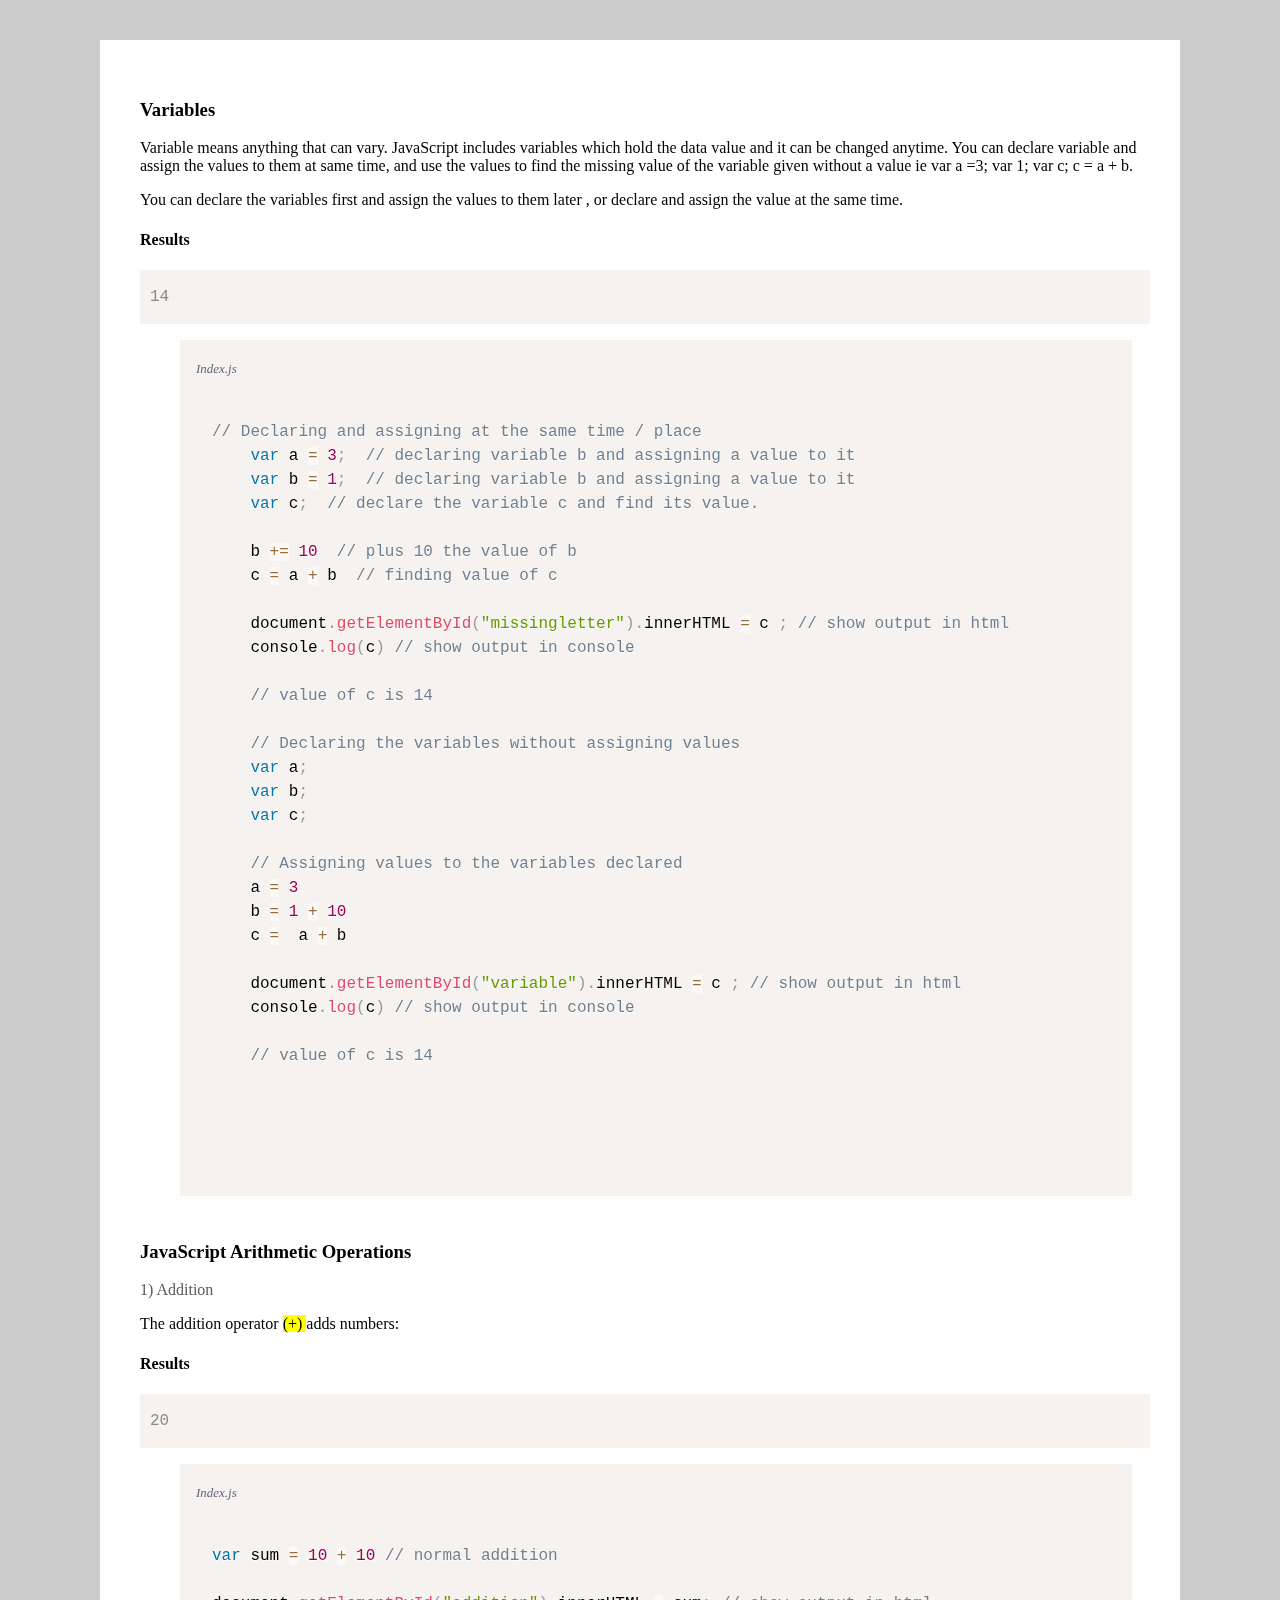
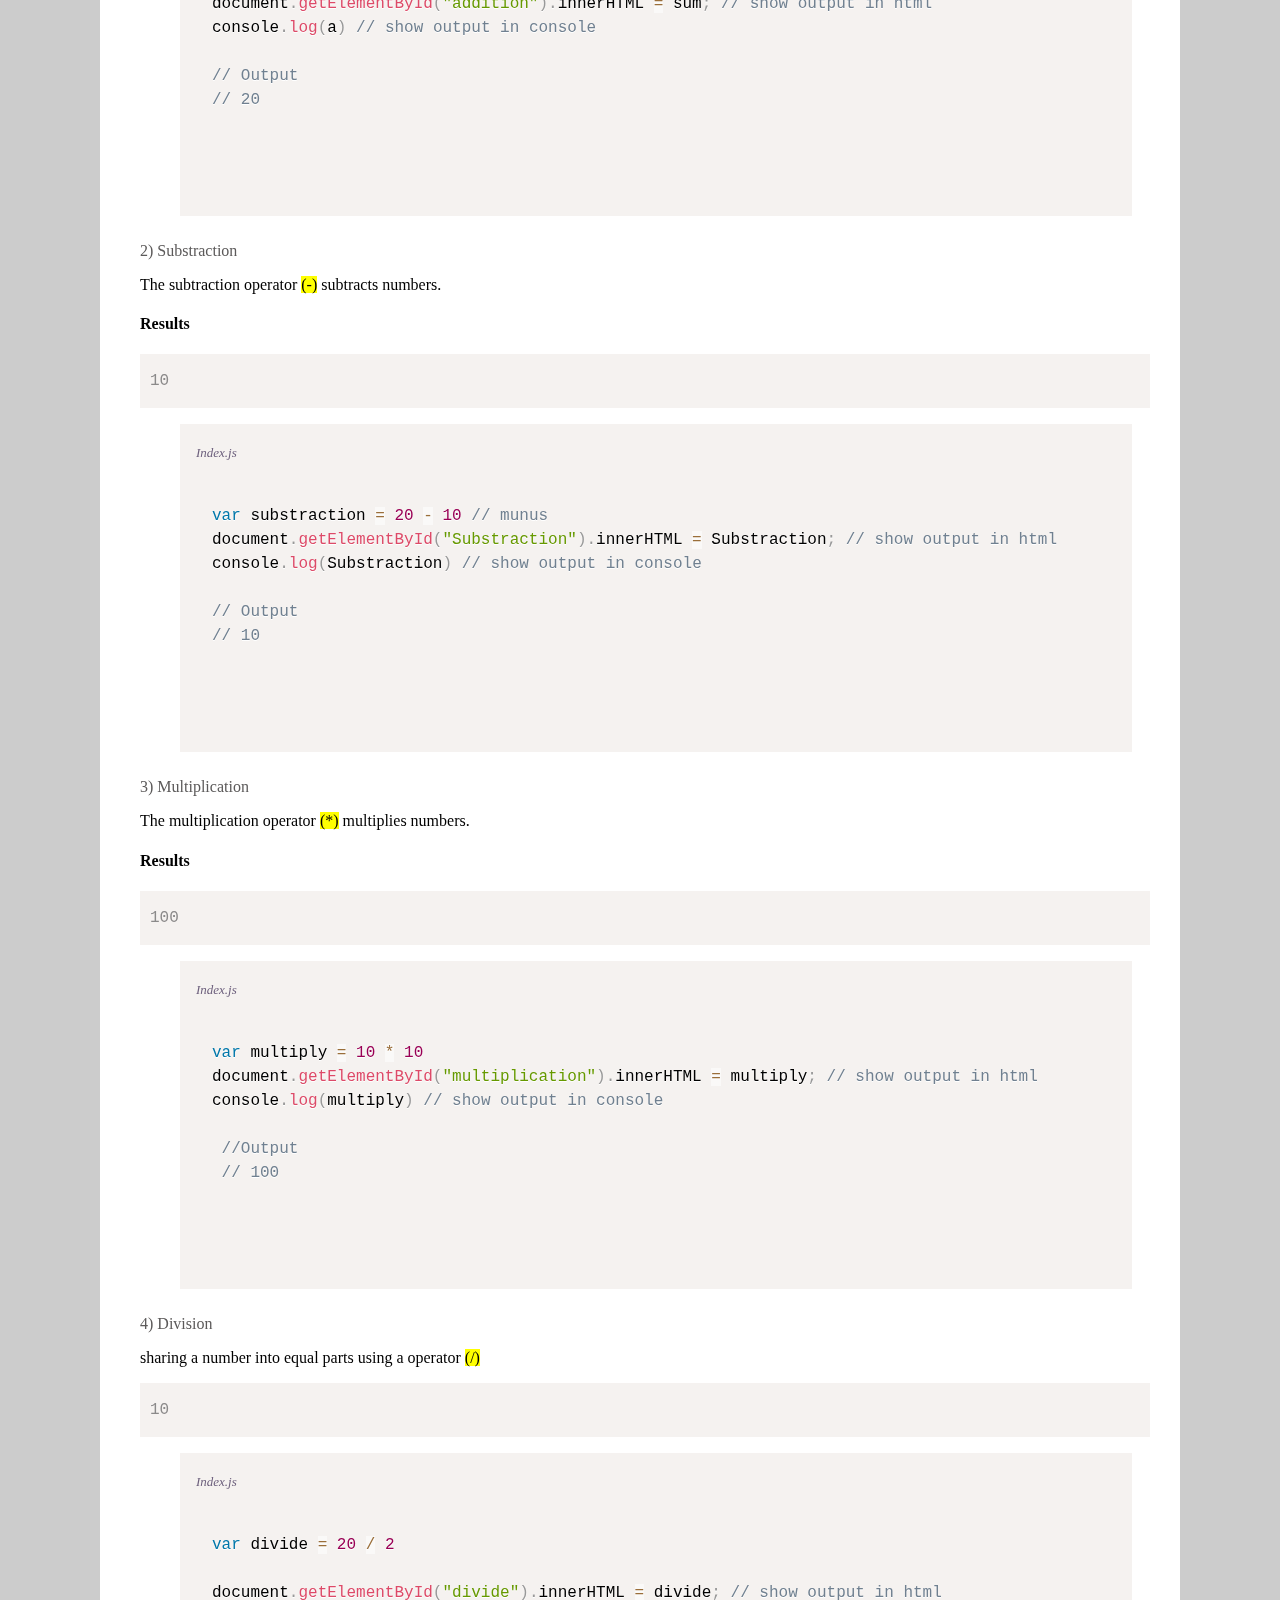
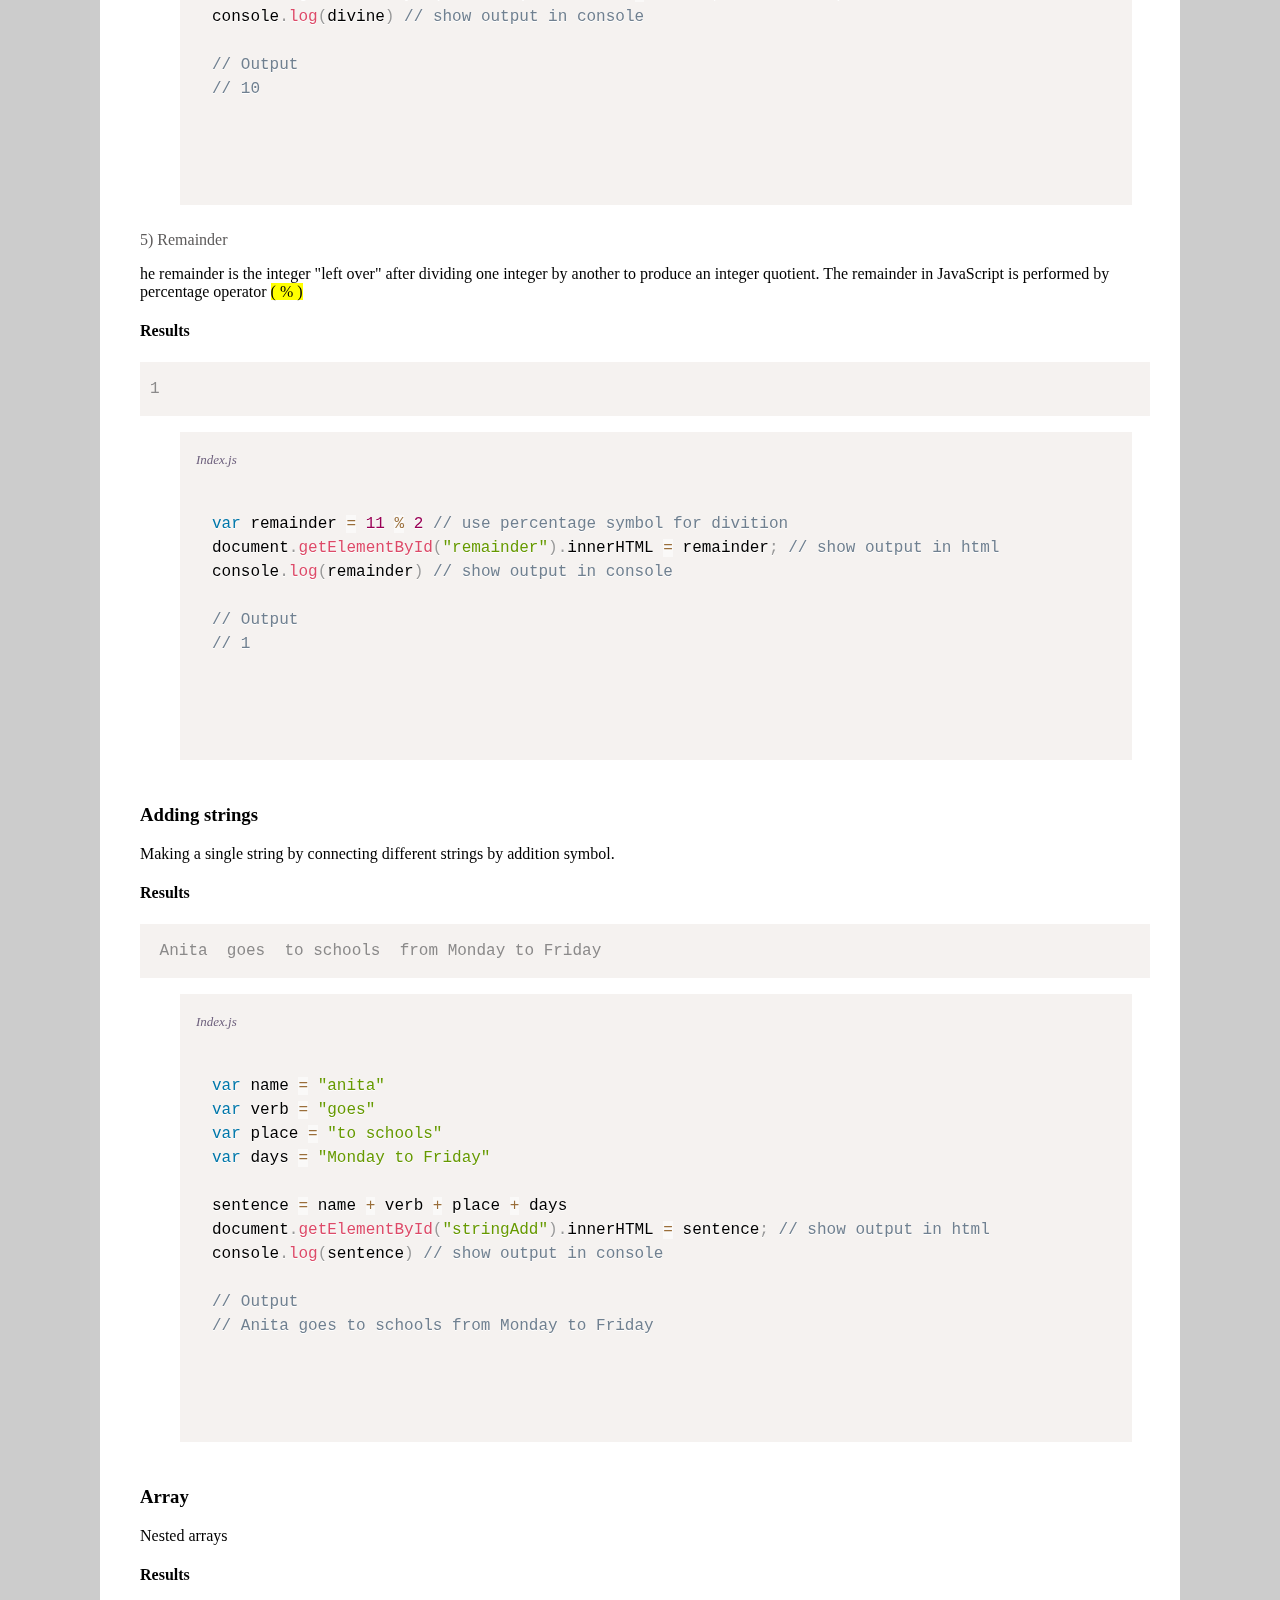
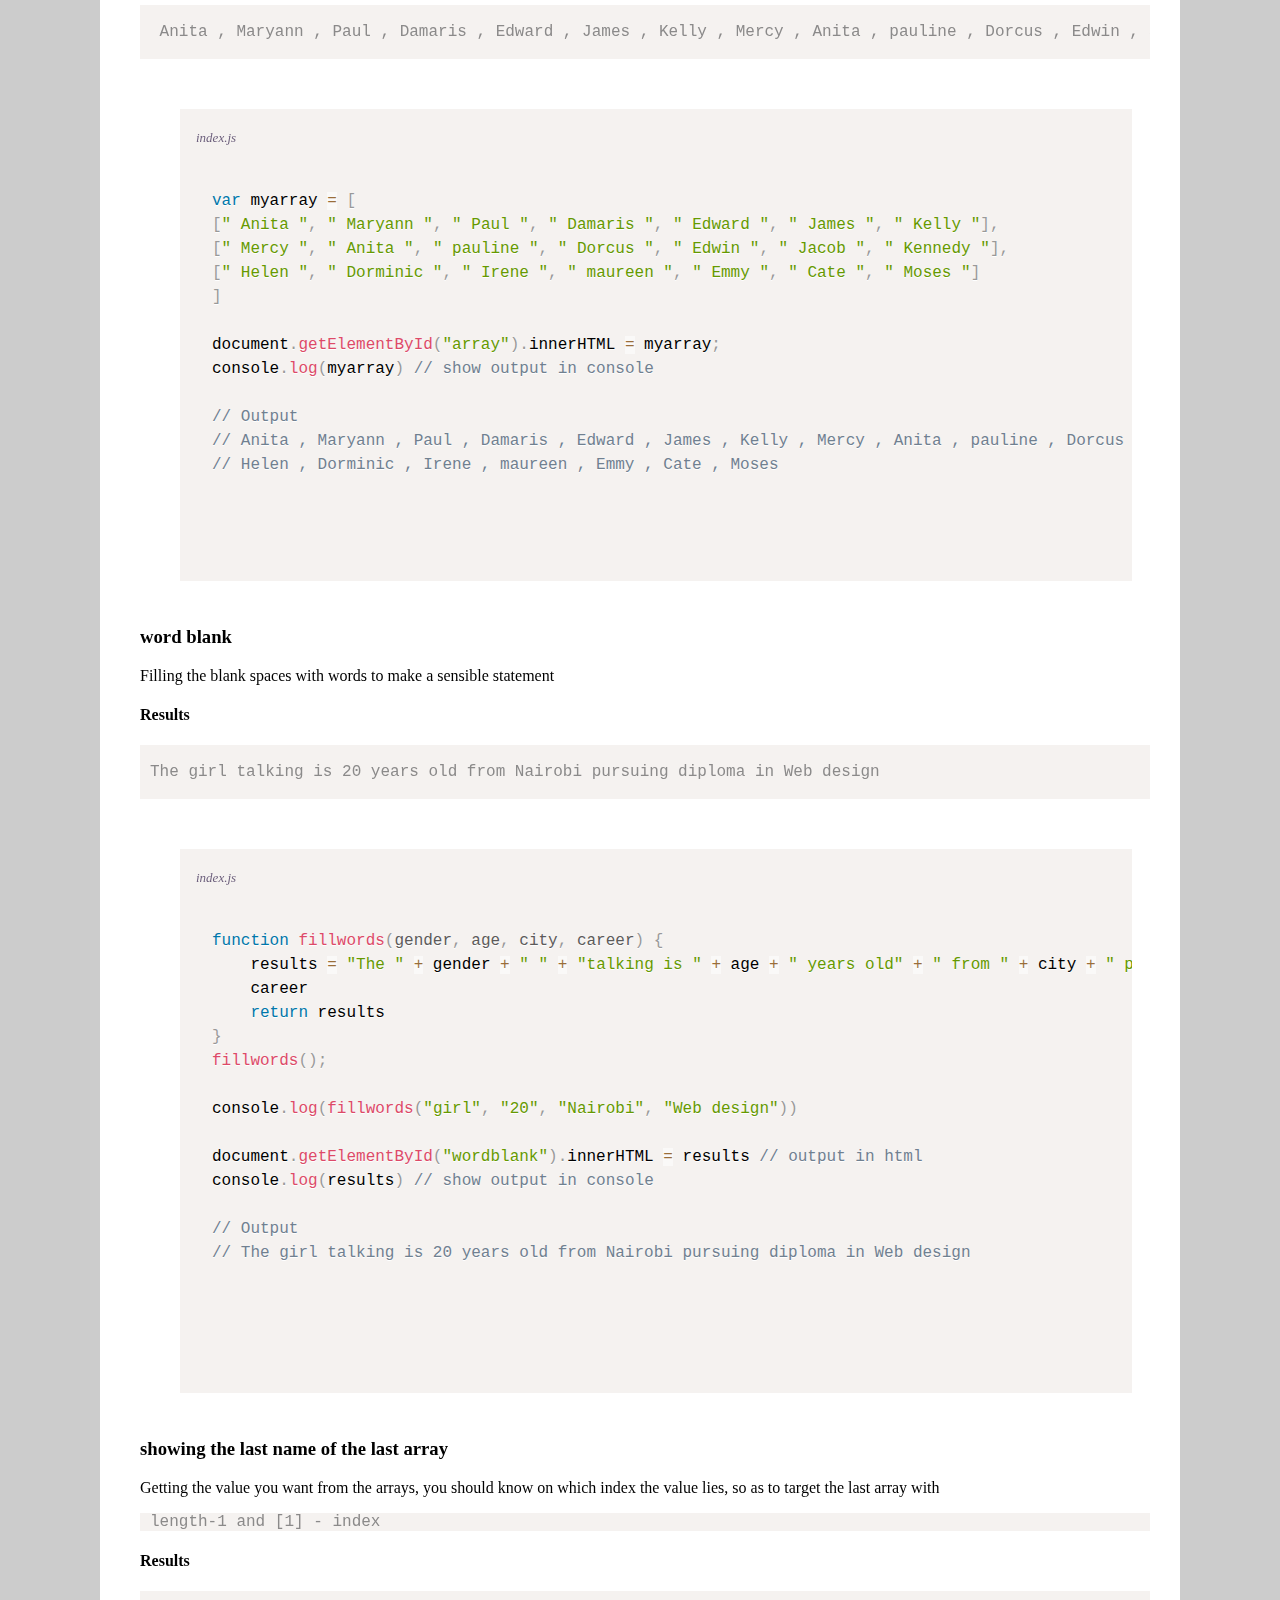
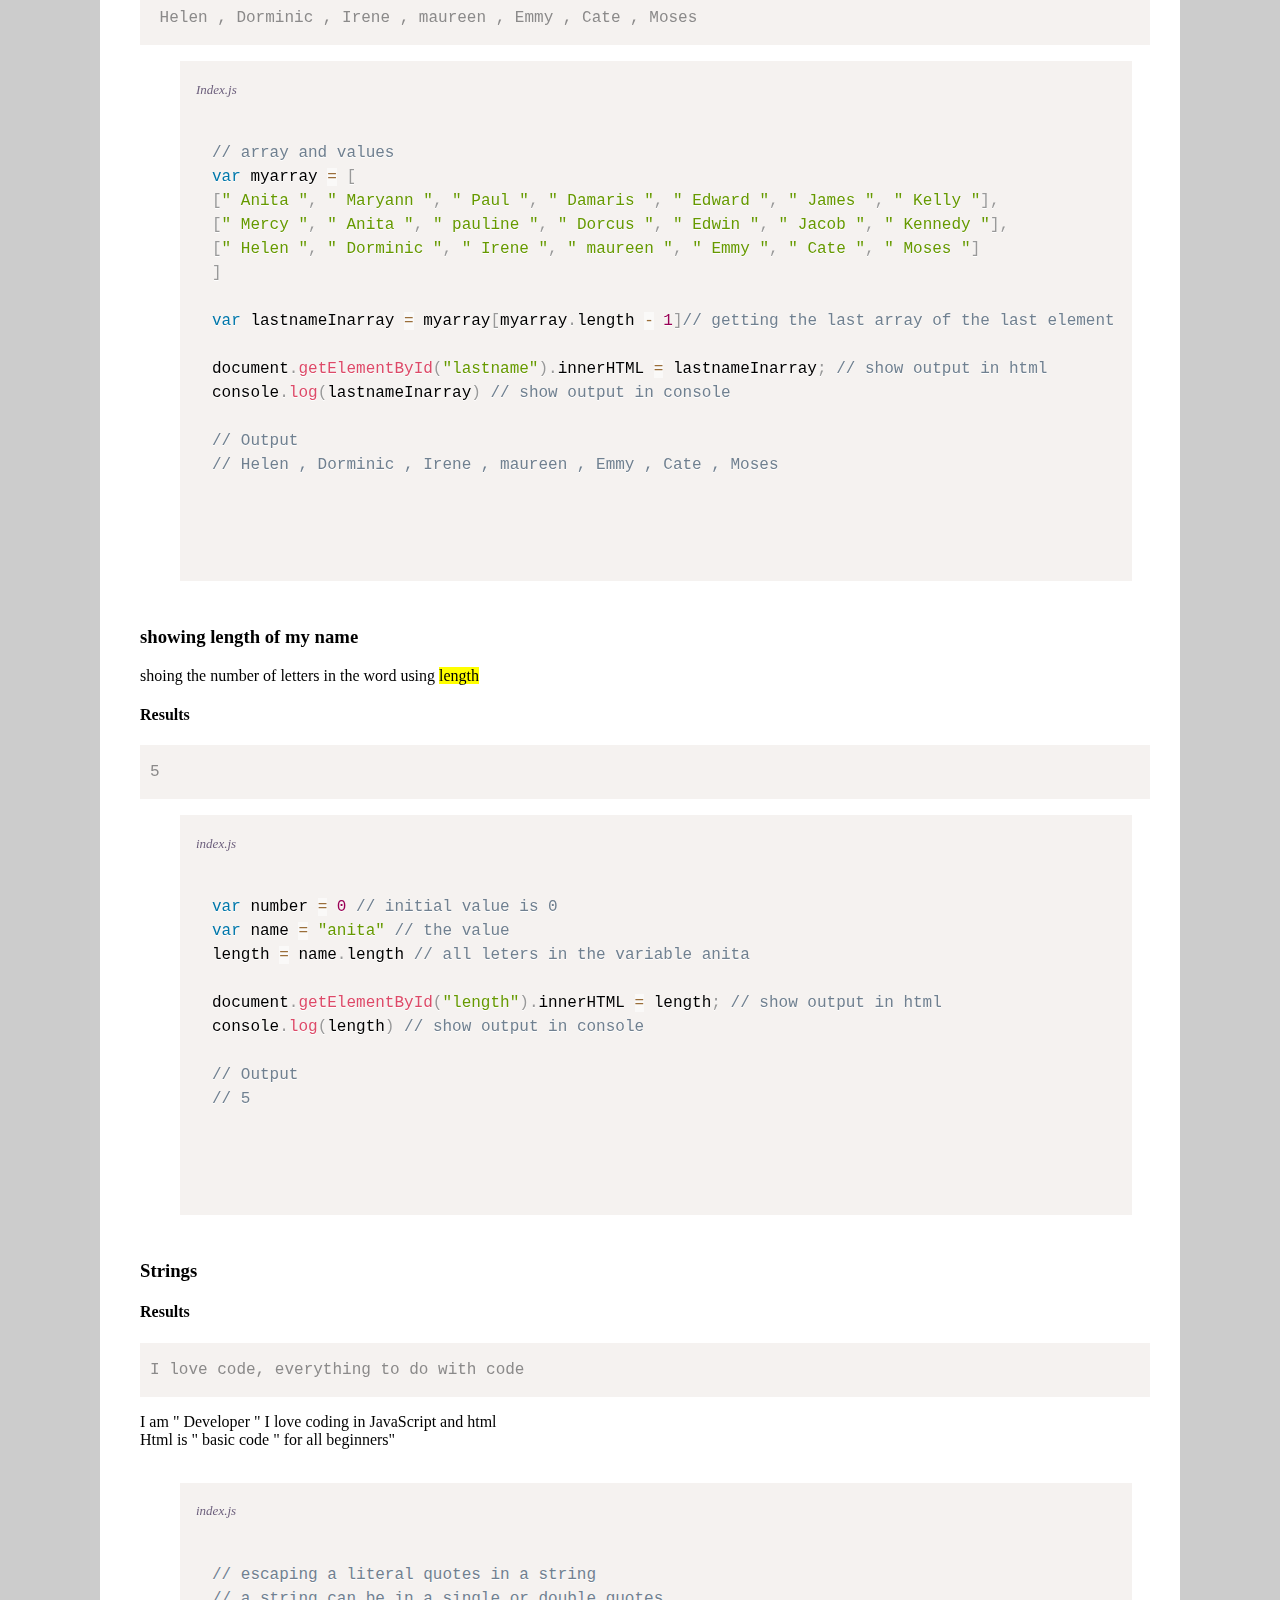
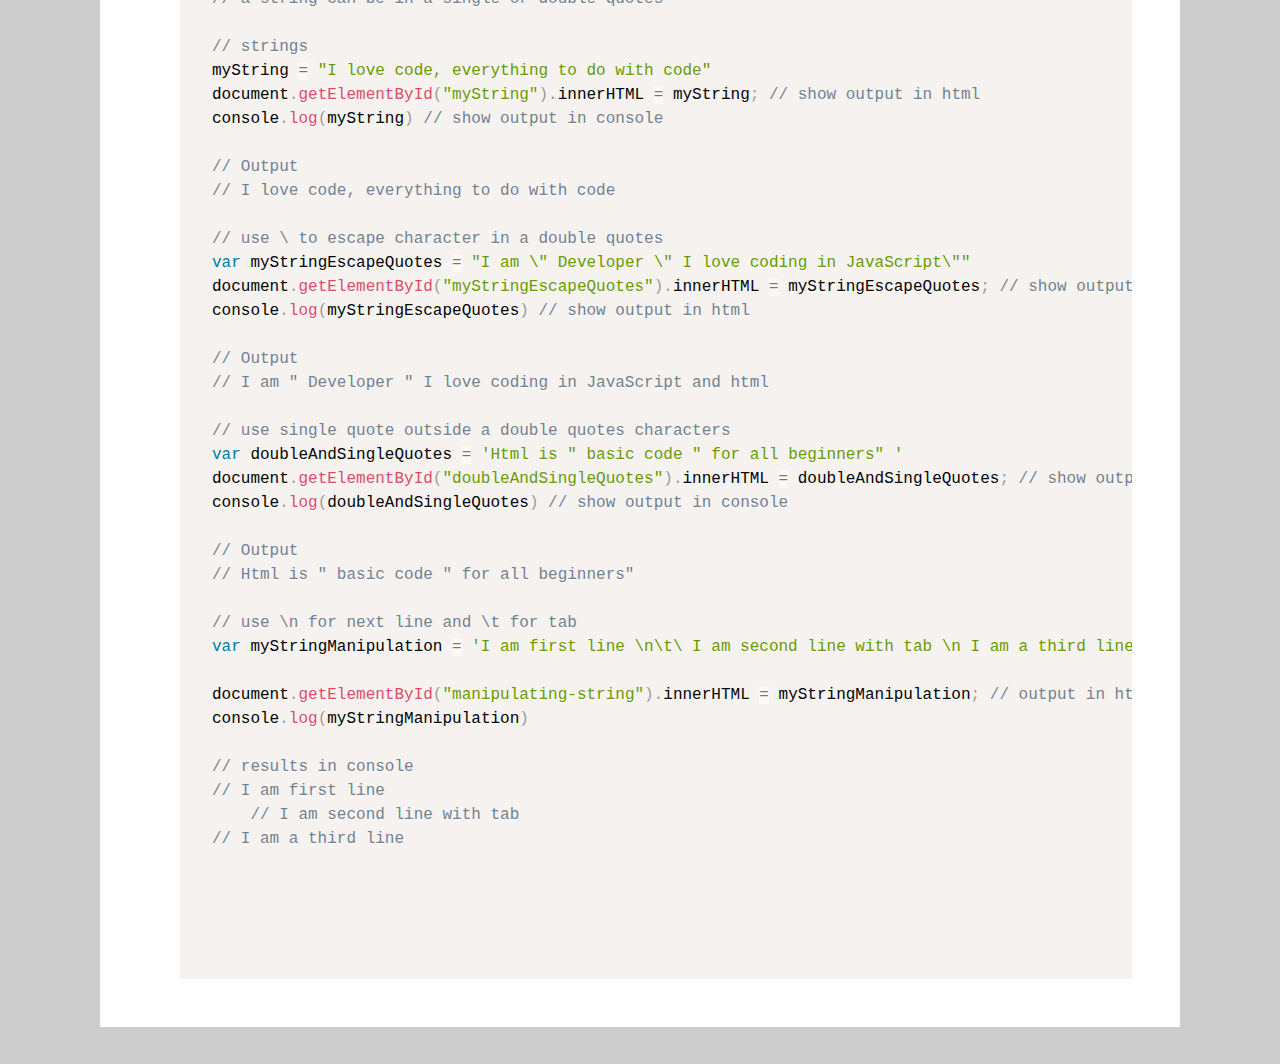
==== index.html @ 5108c428 "js variables, arrays and function" ====
<!DOCTYPE html>
<html>

<head>
    <meta charset="utf-8">
    <meta http-equiv="X-UA-Compatible" content="IE=edge">
    <title>Page Title</title>
    <meta name="viewport" content="width=device-width, initial-scale=1">
    <link rel="stylesheet" type="text/css" media="screen" href="styles.css">
    <link rel="stylesheet" href="prism.css">

</head>

<body>
    <div class="parent">
        <div class="wrapper">
            <div class="variables">
                <div id="variable">
                    <h3>Variables</h3>
                    <p>Variable means anything that can vary. JavaScript includes variables which hold the data value
                        and it can be changed anytime. You can declare variable and assign the values to them at same time, and use the values to find the missing value of the variable given without a value ie var a =3; var 1; var c; c = a + b. </p>
                    <p>You can declare the variables first and assign the values to them later , or declare and assign the value at the same time. </p>
                    <h4>Results</h4>
                      <pre> <div id="missingletter"></div> </pre>
            
                    <figure>
                        <figcaption>Index.js</figcaption>
                        <pre>
                            <code class="language-javascript">
// Declaring and assigning at the same time / place
    var a = 3;  // declaring variable b and assigning a value to it
    var b = 1;  // declaring variable b and assigning a value to it
    var c;  // declare the variable c and find its value.

    b += 10  // plus 10 the value of b
    c = a + b  // finding value of c

    document.getElementById("missingletter").innerHTML = c ; // show output in html
    console.log(c) // show output in console

    // value of c is 14

    // Declaring the variables without assigning values
    var a;
    var b;
    var c;
           
    // Assigning values to the variables declared
    a = 3
    b = 1 + 10
    c =  a + b

    document.getElementById("variable").innerHTML = c ; // show output in html
    console.log(c) // show output in console

    // value of c is 14
                                 
                            </code>
                        </pre>
                    </figure>
                </div>
            </div>

            <br>
            <div class="Bodmas">
                <h3>JavaScript Arithmetic Operations
</h3>
                <span>1) Addition</span>
                <p>The addition operator <mark>(+) </mark> adds numbers:</p>
                <div class="addition">
                    <h4>Results</h4>
                    <pre> <div id="addition"></div> </pre>
                    <figure>
                        <figcaption>Index.js</figcaption>
                        <pre>
                            <code class="language-javascript">
var sum = 10 + 10 // normal addition 

document.getElementById("addition").innerHTML = sum; // show output in html
console.log(a) // show output in console

// Output
// 20
                            </code>
                        </pre>
                    </figure>
                </div>
                <br>   
                <div class="Substraction">
                     <span>2) Substraction</span>
                     <p>The subtraction operator <mark>(-)</mark>  subtracts numbers.</p>
                    <h4>Results</h4>
                     <pre> <div id="Substraction"></div> </pre>
                   
                    <figure>
                        <figcaption>Index.js</figcaption>
                        <pre>
                            <code class="language-javascript">
var substraction = 20 - 10 // munus
document.getElementById("Substraction").innerHTML = Substraction; // show output in html
console.log(Substraction) // show output in console

// Output
// 10
                            </code>
                        </pre>
                    </figure>
                </div>
                 <br>
                <div class="multiplication">
                    <span>3) Multiplication</span>
                    <p>The multiplication operator <mark>(*)</mark>  multiplies numbers.</p>
                    
                    <h4>Results</h4>
                    <pre> <div id="multiplication" > </div> </pre> 
                    <figure>
                        <figcaption>Index.js</figcaption>
                        <pre>
                            <code class="language-javascript">
var multiply = 10 * 10
document.getElementById("multiplication").innerHTML = multiply; // show output in html
console.log(multiply) // show output in console

 //Output
 // 100
                            </code>
                        </pre>
                    </figure>
                </div>
                 <br>
                <div class="divide">
                    <span>4) Division</span>
                    <p>sharing a number into equal parts using a operator <mark>(/)</mark> </p>
                    <pre> <div id="divide"> </div> </pre>
                    <figure>
                        <figcaption>Index.js</figcaption>
                        <pre>
                            <code class="language-javascript">
var divide = 20 / 2

document.getElementById("divide").innerHTML = divide; // show output in html
console.log(divine) // show output in console

// Output
// 10
                            </code>
                        </pre>
                    </figure>
                </div>
                 <br>
                <div class="remainder">
                    <span> 5) Remainder</span>
                    <p>he remainder is the integer "left over" after dividing one integer by another to produce an
                        integer quotient. The remainder in JavaScript is performed by percentage operator <mark>( % )</mark> </p>
                   <h4>Results</h4>
                    <pre> <div id="remainder"> </div> </pre> 
                    <figure>
                        <figcaption>Index.js</figcaption>
                        <pre>
                            <code class="language-javascript">
var remainder = 11 % 2 // use percentage symbol for divition
document.getElementById("remainder").innerHTML = remainder; // show output in html
console.log(remainder) // show output in console

// Output
// 1
                            </code>
                        </pre>
                    </figure>
                </div>
                 <br>
                <div class="stringAdd">
                    <h3>Adding strings</h3>
                    <p>Making a single string by connecting different strings by addition symbol.</p>
                    
                    <h4>Results</h4>
                    <pre> <div id="stringAdd"></div> </pre>
                    <figure>
                        <figcaption>Index.js</figcaption>
                        <pre>
                            <code class="language-javascript">
var name = "anita"
var verb = "goes"
var place = "to schools"
var days = "Monday to Friday"

sentence = name + verb + place + days
document.getElementById("stringAdd").innerHTML = sentence; // show output in html
console.log(sentence) // show output in console

// Output
// Anita goes to schools from Monday to Friday
                            </code>
                        </pre>
                    </figure>
                </div>
            </div>
             <br>
            <div class="array">

                <h3>Array</h3>
                <p>Nested arrays</p>
                
                <h4>Results</h4>
               <pre> <div id=array> </div> </pre> 
                <br>
                <figure>
                    <figcaption>index.js</figcaption>
                    <pre>
                        <code class="language-javascript">
var myarray = [
[" Anita ", " Maryann ", " Paul ", " Damaris ", " Edward ", " James ", " Kelly "],
[" Mercy ", " Anita ", " pauline ", " Dorcus ", " Edwin ", " Jacob ", " Kennedy "],
[" Helen ", " Dorminic ", " Irene ", " maureen ", " Emmy ", " Cate ", " Moses "]
]

document.getElementById("array").innerHTML = myarray;
console.log(myarray) // show output in console

// Output
// Anita , Maryann , Paul , Damaris , Edward , James , Kelly , Mercy , Anita , pauline , Dorcus , Edwin , Jacob , Kennedy ,
// Helen , Dorminic , Irene , maureen , Emmy , Cate , Moses
                    </code>
                  </pre>
                </figure>
            </div>
             <br>
            <div class="wordlank">
                <h3>word blank</h3>
                <p>Filling the blank spaces with words to make a sensible statement</p>
                
                <h4>Results</h4>
                <pre> <div id=wordblank></div> </pre>
                <br>
                <figure>
                    <figcaption>index.js</figcaption>
                    <pre>
                        <code class="language-javascript">
function fillwords(gender, age, city, career) {
    results = "The " + gender + " " + "talking is " + age + " years old" + " from " + city + " pursuing diploma in " +
    career
    return results
}
fillwords();

console.log(fillwords("girl", "20", "Nairobi", "Web design"))

document.getElementById("wordblank").innerHTML = results // output in html
console.log(results) // show output in console

// Output 
// The girl talking is 20 years old from Nairobi pursuing diploma in Web design

                        </code>
                    </pre>
                </figure>
            </div>
             <br>
            <div class="lastname">
                <h3>showing the last name of the last array</h3>
                <p>Getting the value you want from the arrays, you should know on which index the value lies, so as to target the last array with <pre>length-1 and [1] - index</pre> </p>
                
                <h4>Results</h4>
                <pre> <div id=lastname></div> </pre>
                <figure>
                    <figcaption>Index.js</figcaption>
                    <pre>
                        <code class="language-javascript">
// array and values
var myarray = [
[" Anita ", " Maryann ", " Paul ", " Damaris ", " Edward ", " James ", " Kelly "],
[" Mercy ", " Anita ", " pauline ", " Dorcus ", " Edwin ", " Jacob ", " Kennedy "],
[" Helen ", " Dorminic ", " Irene ", " maureen ", " Emmy ", " Cate ", " Moses "]
]

var lastnameInarray = myarray[myarray.length - 1]// getting the last array of the last element

document.getElementById("lastname").innerHTML = lastnameInarray; // show output in html
console.log(lastnameInarray) // show output in console

// Output
// Helen , Dorminic , Irene , maureen , Emmy , Cate , Moses
                        </code>
                    </pre>
                </figure>
            </div>
             <br>
            
            <div class="length">
                <h3>showing length of my name</h3>
                <p>shoing the number of letters in the word using <mark>length</mark></p>
                
                <h4>Results</h4>
                <pre> <div id=length></div> </pre>
                <figure>
                    <figcaption>
                        index.js
                    </figcaption>
                    <pre>
                        <code class="language-javascript">
var number = 0 // initial value is 0
var name = "anita" // the value
length = name.length // all leters in the variable anita

document.getElementById("length").innerHTML = length; // show output in html
console.log(length) // show output in console

// Output
// 5
                        </code>
                    </pre>
                </figure>
            </div>
             <br>

            <div class="manipulating-string">
                <h3>Strings</h3>
                
                <h4>Results</h4>
                <pre> <div id="myString"></div> </pre>
                <div id="myStringEscapeQuotes"></div>
                <div id="doubleAndSingleQuotes"></div>
                <!-- <div id="manipulating-string"></div> -->
                <br>
                
                <figure>
                    <figcaption> index.js</figcaption>
                    <pre>
                    <code class="language-javascript">
// escaping a literal quotes in a string
// a string can be in a single or double quotes

// strings
myString = "I love code, everything to do with code"
document.getElementById("myString").innerHTML = myString; // show output in html
console.log(myString) // show output in console

// Output
// I love code, everything to do with code

// use \ to escape character in a double quotes
var myStringEscapeQuotes = "I am \" Developer \" I love coding in JavaScript\""
document.getElementById("myStringEscapeQuotes").innerHTML = myStringEscapeQuotes; // show output in html
console.log(myStringEscapeQuotes) // show output in html

// Output
// I am " Developer " I love coding in JavaScript and html

// use single quote outside a double quotes characters
var doubleAndSingleQuotes = 'Html is " basic code " for all beginners" '
document.getElementById("doubleAndSingleQuotes").innerHTML = doubleAndSingleQuotes; // show output in html
console.log(doubleAndSingleQuotes) // show output in console

// Output
// Html is " basic code " for all beginners"

// use \n for next line and \t for tab
var myStringManipulation = 'I am first line \n\t\ I am second line with tab \n I am a third line"'

document.getElementById("manipulating-string").innerHTML = myStringManipulation; // output in html
console.log(myStringManipulation)

// results in console
// I am first line
    // I am second line with tab
// I am a third line

                    </code>
                </pre>
                
                </figure>
            </div>
        </div>
    </div>
    <!-- <script src="app.js"></script> -->
    <script src="index.js"></script>
    <script src="prism.js"></script>
</body>

</html>
---- styles.css ----
html,
body {
    background: #ccc;
    height: 100%;
    width: 100%;
    margin: 0;
}

span{
    color: rgb(92, 90, 90)
}
.parent {
    align-items: center;
    display: flex;
    justify-content: center;
    margin-top: 40px;
    width: 100%;

}

.wrapper {
    background: #fff;
    padding: 40px;
    max-width:1000px;
    flex-wrap: wrap;
}

figure {
    margin-block-end: 0 !important;
}

pre,
code {
    font-family: monospace, monospace;
}

pre {
    overflow: hidden;
    background-color: #F5F2F0;
    color:rgb(139, 138, 138);
    min-width: 100%;
    padding-left: 10px;
    overflow-x: inherit;
}

pre>code {
    display: block;
    word-wrap: normal;
    padding: 1rem 1rem;
}

figure {
    position: relative;
}

figcaption {
    position: absolute;
    top: 1.3rem;
    left: 1rem;
    font-size: small;
    font-style: italic;
    color: #6c5f7c;
}
---- prism.css ----
/* PrismJS 1.16.0
https://prismjs.com/download.html#themes=prism&languages=markup+css+clike+javascript */
/**
 * prism.js default theme for JavaScript, CSS and HTML
 * Based on dabblet (http://dabblet.com)
 * @author Lea Verou
 */

code[class*="language-"],
pre[class*="language-"] {
	color: black;
	background: none;
	text-shadow: 0 1px white;
	font-family: Consolas, Monaco, 'Andale Mono', 'Ubuntu Mono', monospace;
	font-size: 1em;
	text-align: left;
	white-space: pre;
	word-spacing: normal;
	word-break: normal;
	word-wrap: normal;
	line-height: 1.5;

	-moz-tab-size: 4;
	-o-tab-size: 4;
	tab-size: 4;

	-webkit-hyphens: none;
	-moz-hyphens: none;
	-ms-hyphens: none;
	hyphens: none;
}

pre[class*="language-"]::-moz-selection, pre[class*="language-"] ::-moz-selection,
code[class*="language-"]::-moz-selection, code[class*="language-"] ::-moz-selection {
	text-shadow: none;
	background: #b3d4fc;
}

pre[class*="language-"]::selection, pre[class*="language-"] ::selection,
code[class*="language-"]::selection, code[class*="language-"] ::selection {
	text-shadow: none;
	background: #b3d4fc;
}

@media print {
	code[class*="language-"],
	pre[class*="language-"] {
		text-shadow: none;
	}
}

/* Code blocks */
pre[class*="language-"] {
	padding: 1em;
	margin: .5em 0;
	overflow: auto;
}

:not(pre) > code[class*="language-"],
pre[class*="language-"] {
	background: #f5f2f0;
}

/* Inline code */
:not(pre) > code[class*="language-"] {
	padding: .1em;
	border-radius: .3em;
	white-space: normal;
}

.token.comment,
.token.prolog,
.token.doctype,
.token.cdata {
	color: slategray;
}

.token.punctuation {
	color: #999;
}

.namespace {
	opacity: .7;
}

.token.property,
.token.tag,
.token.boolean,
.token.number,
.token.constant,
.token.symbol,
.token.deleted {
	color: #905;
}

.token.selector,
.token.attr-name,
.token.string,
.token.char,
.token.builtin,
.token.inserted {
	color: #690;
}

.token.operator,
.token.entity,
.token.url,
.language-css .token.string,
.style .token.string {
	color: #9a6e3a;
	background: hsla(0, 0%, 100%, .5);
}

.token.atrule,
.token.attr-value,
.token.keyword {
	color: #07a;
}

.token.function,
.token.class-name {
	color: #DD4A68;
}

.token.regex,
.token.important,
.token.variable {
	color: #e90;
}

.token.important,
.token.bold {
	font-weight: bold;
}
.token.italic {
	font-style: italic;
}

.token.entity {
	cursor: help;
}
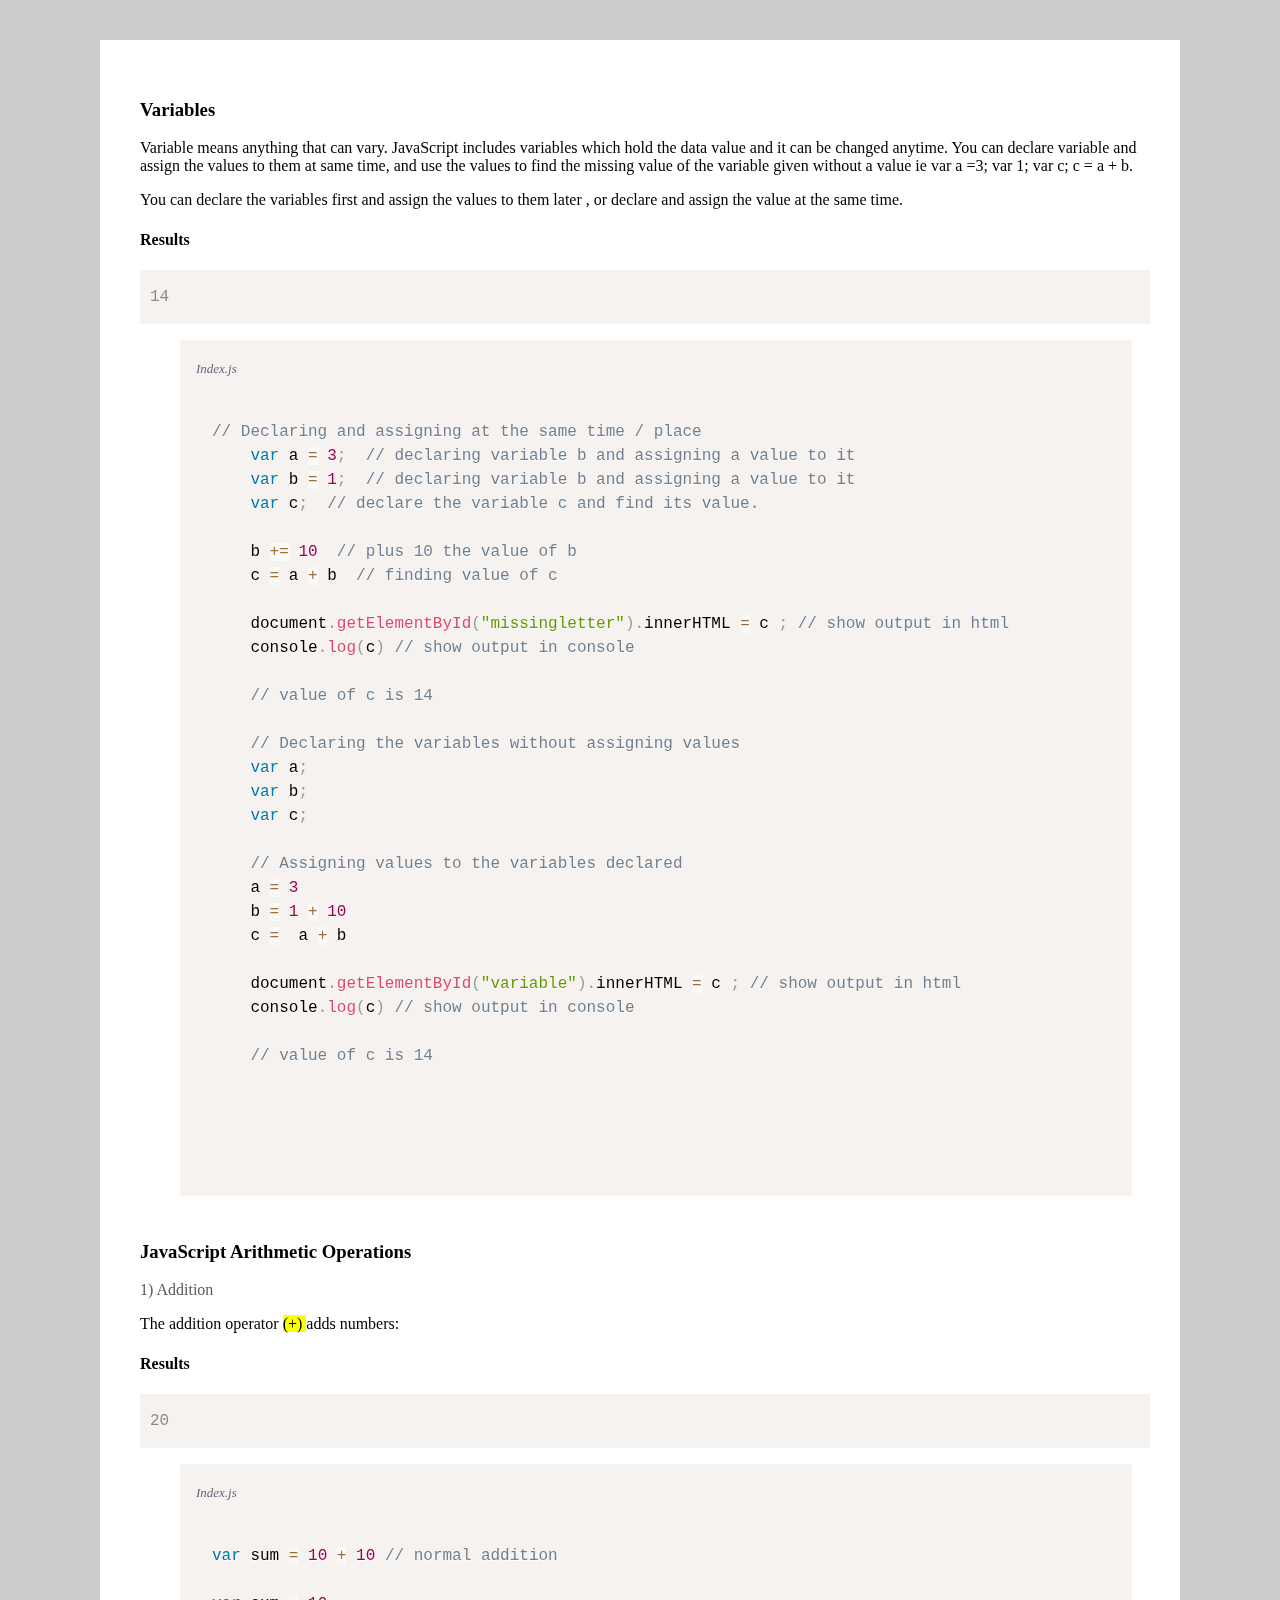
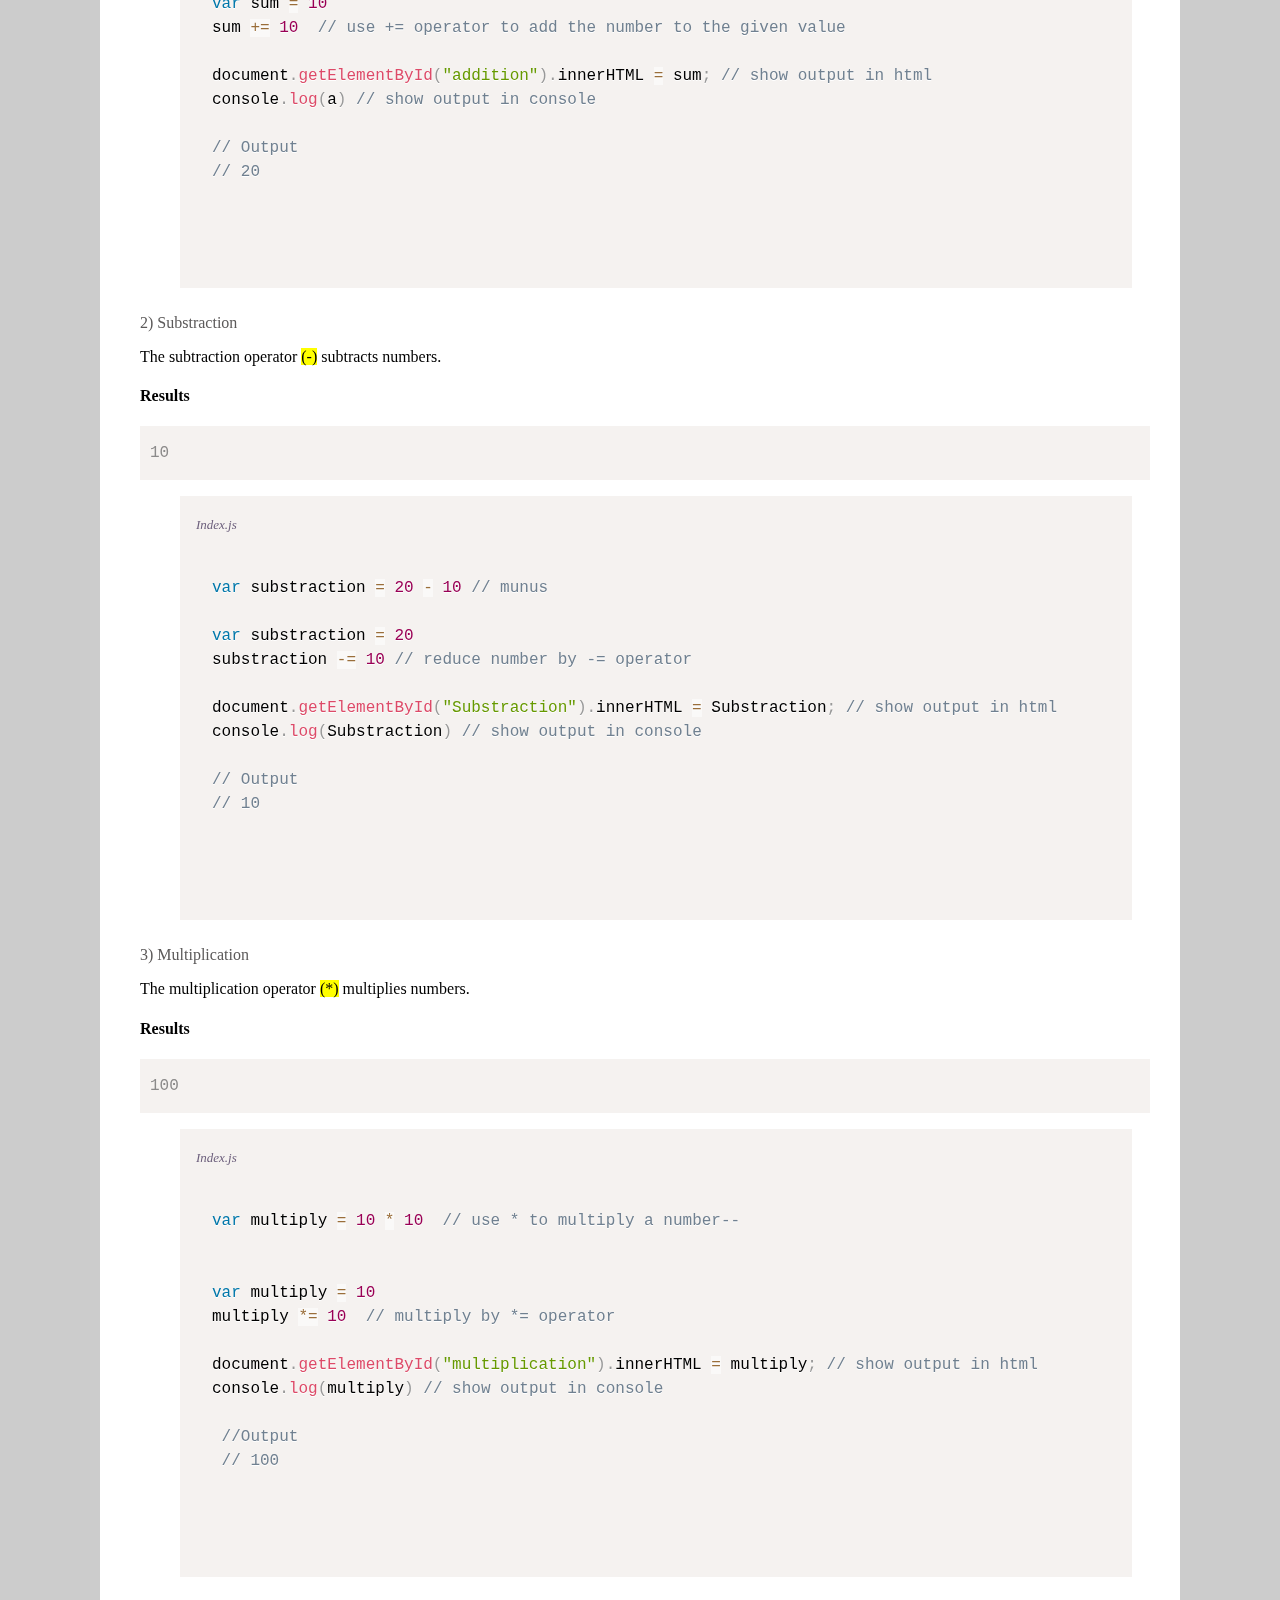
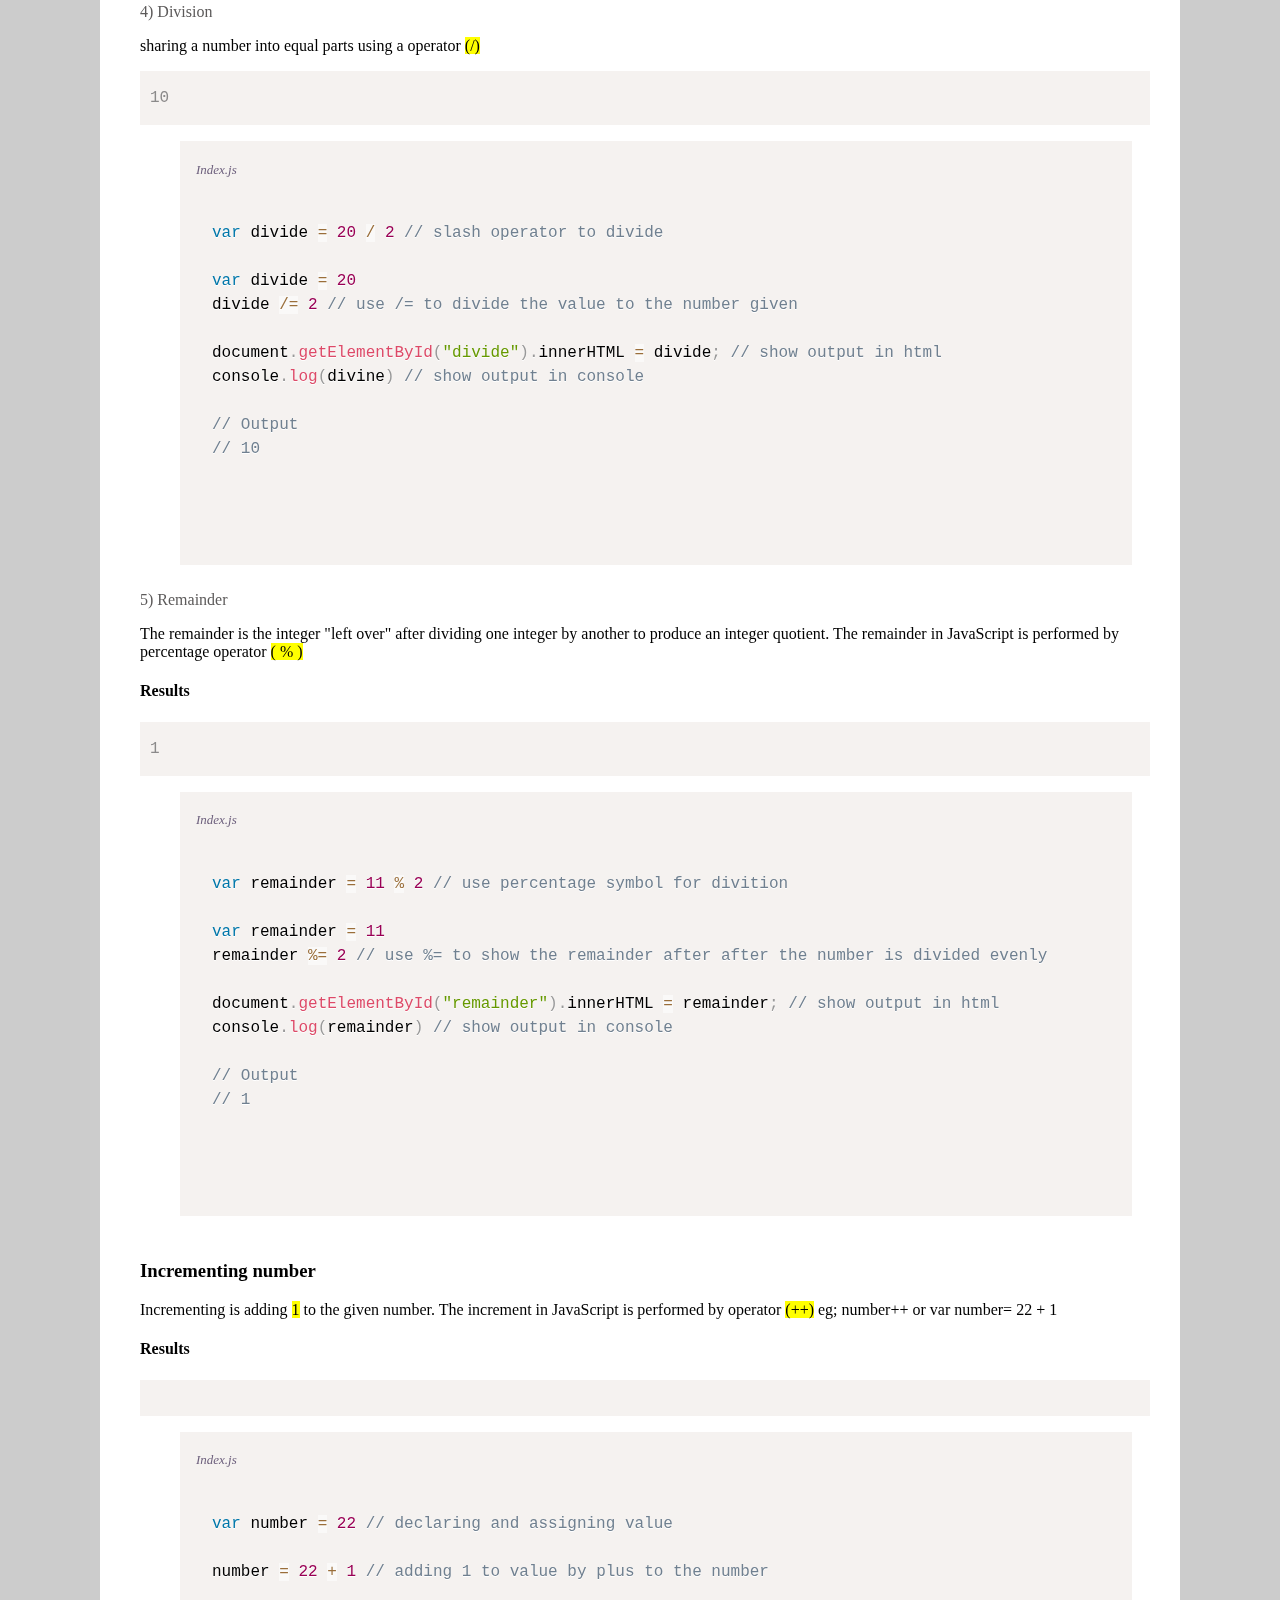
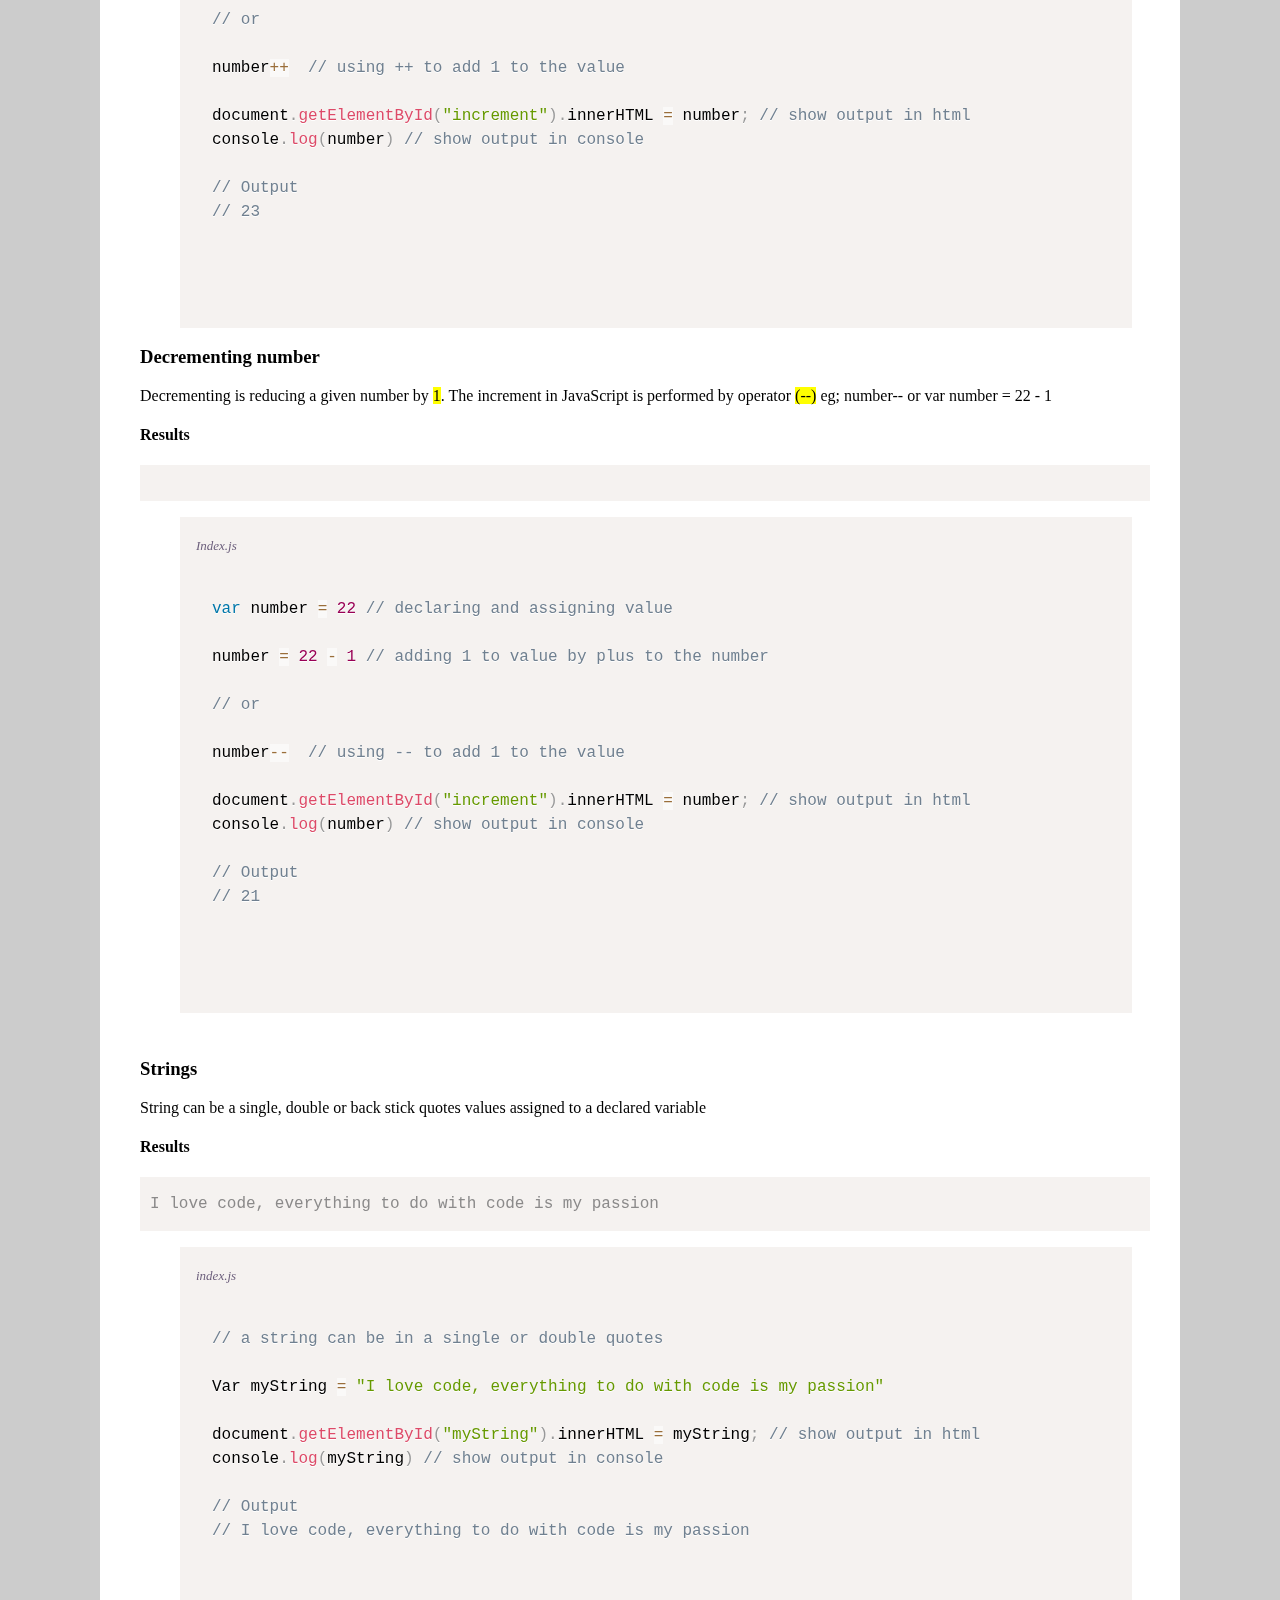
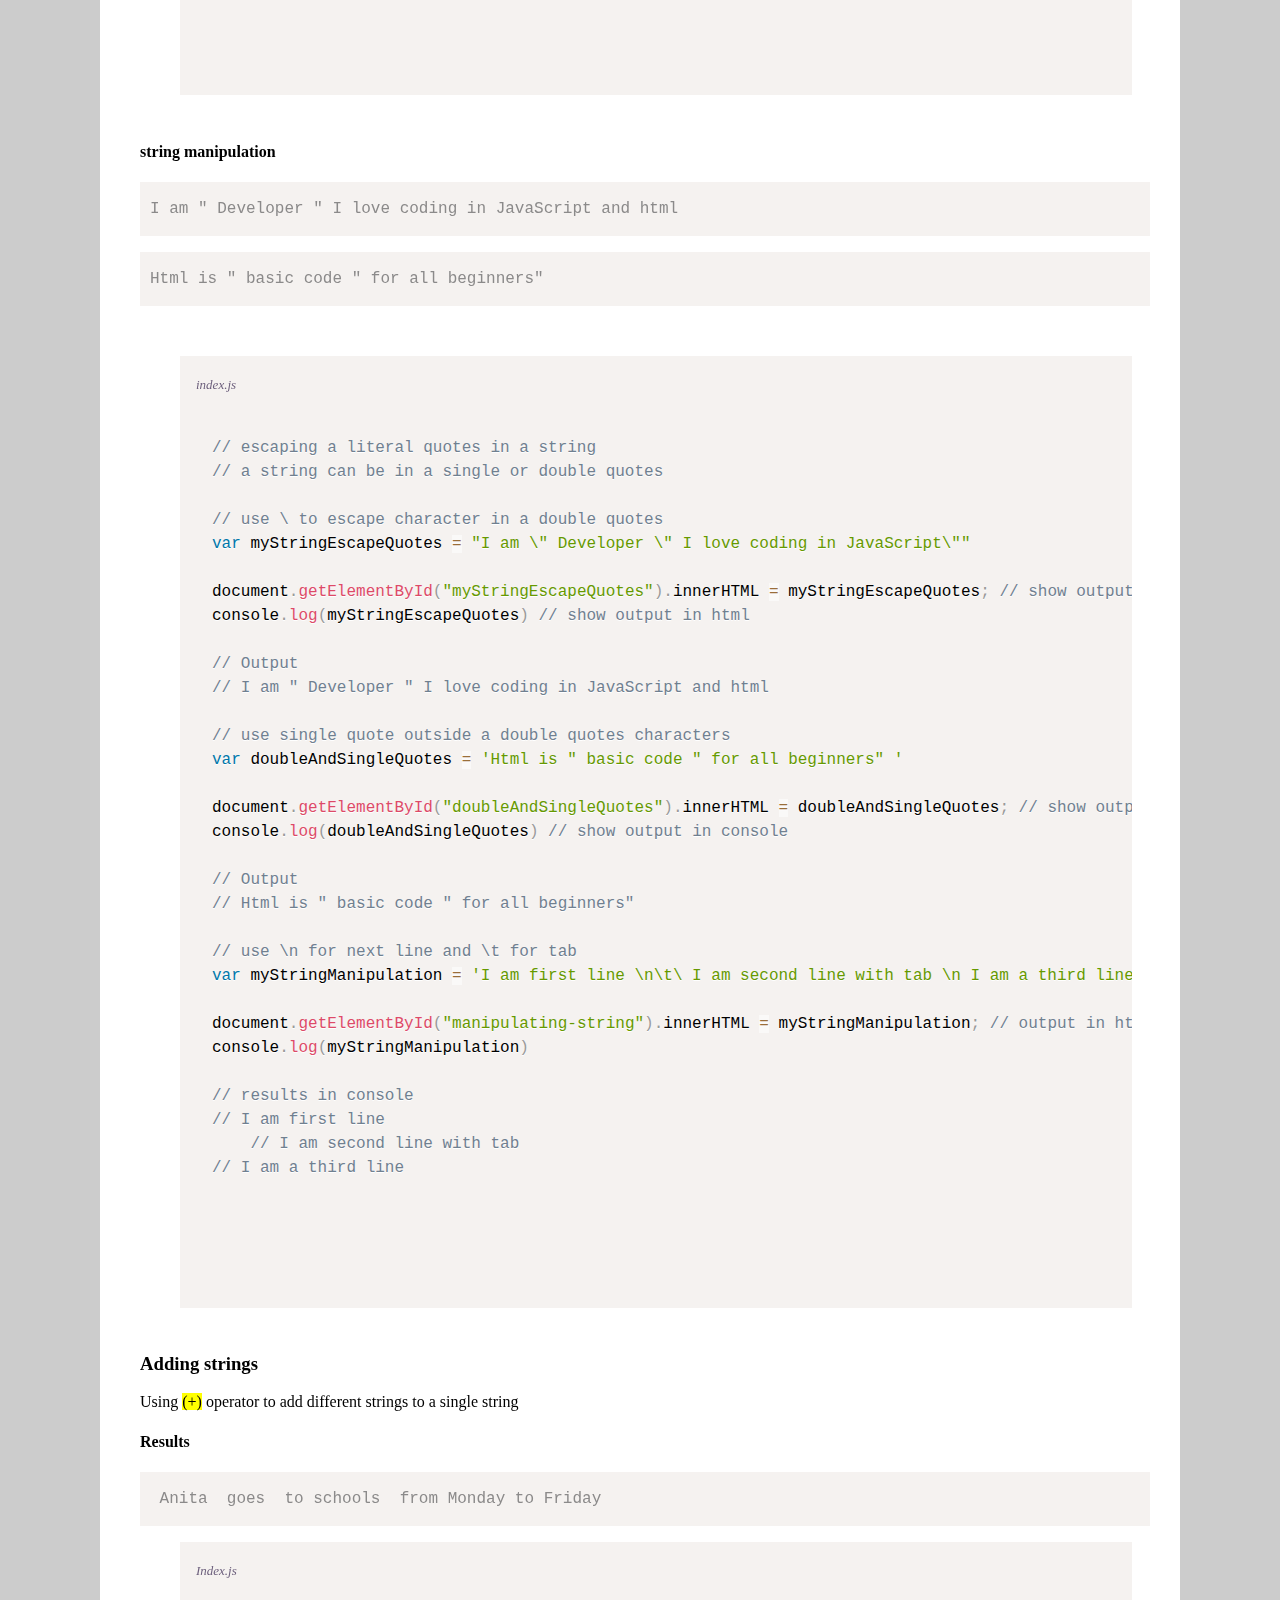
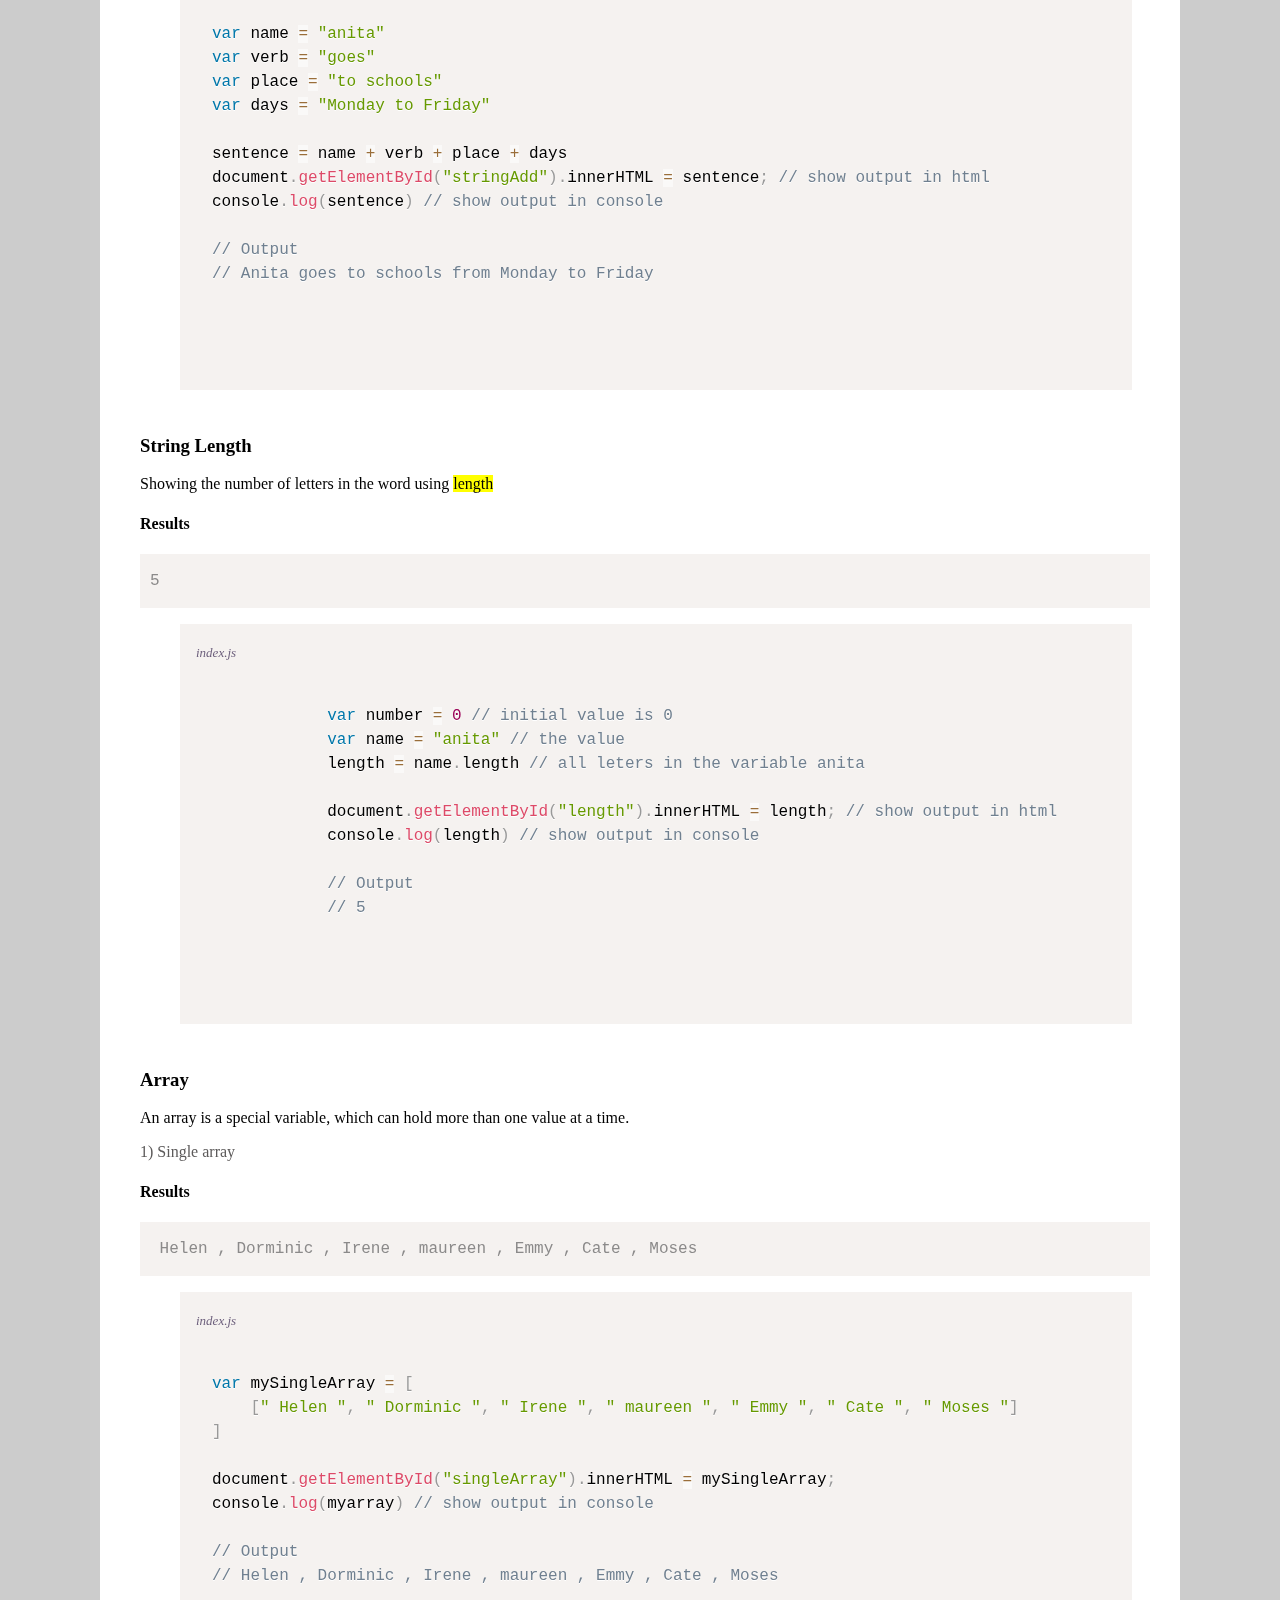
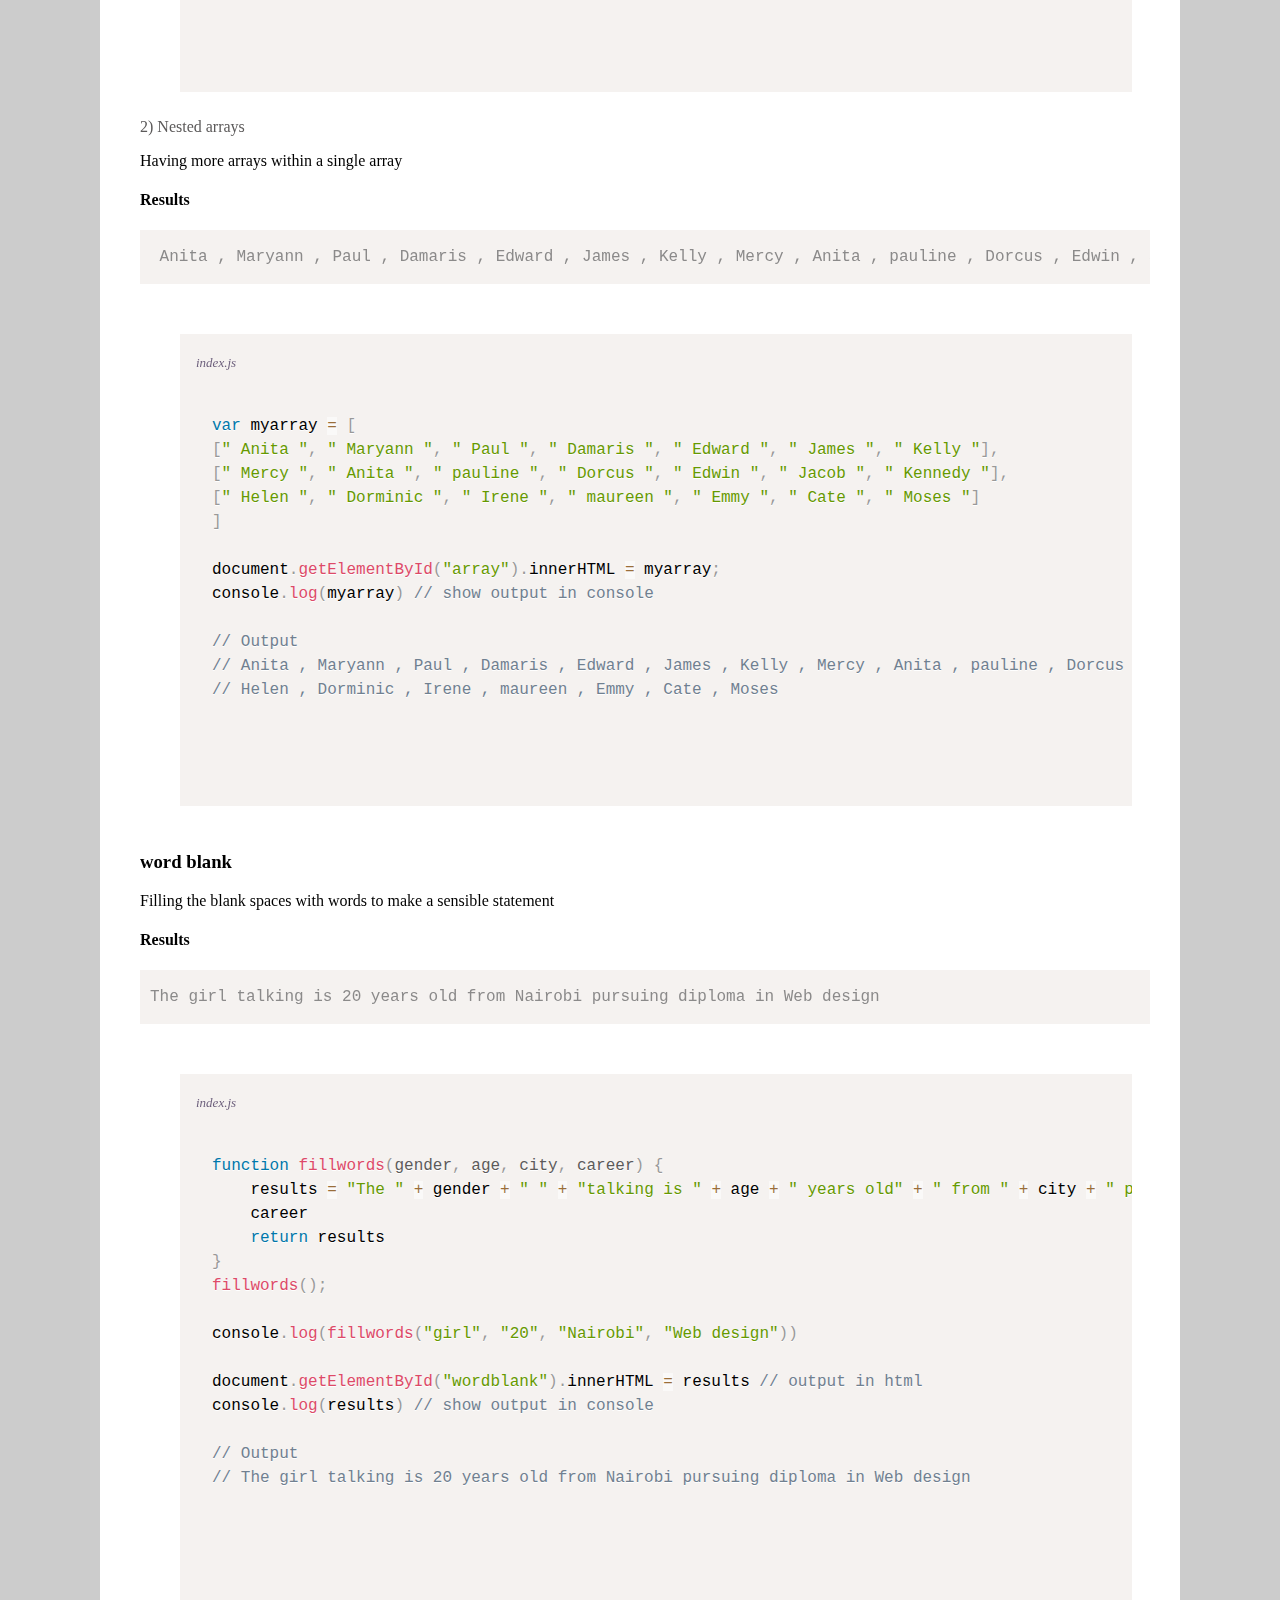
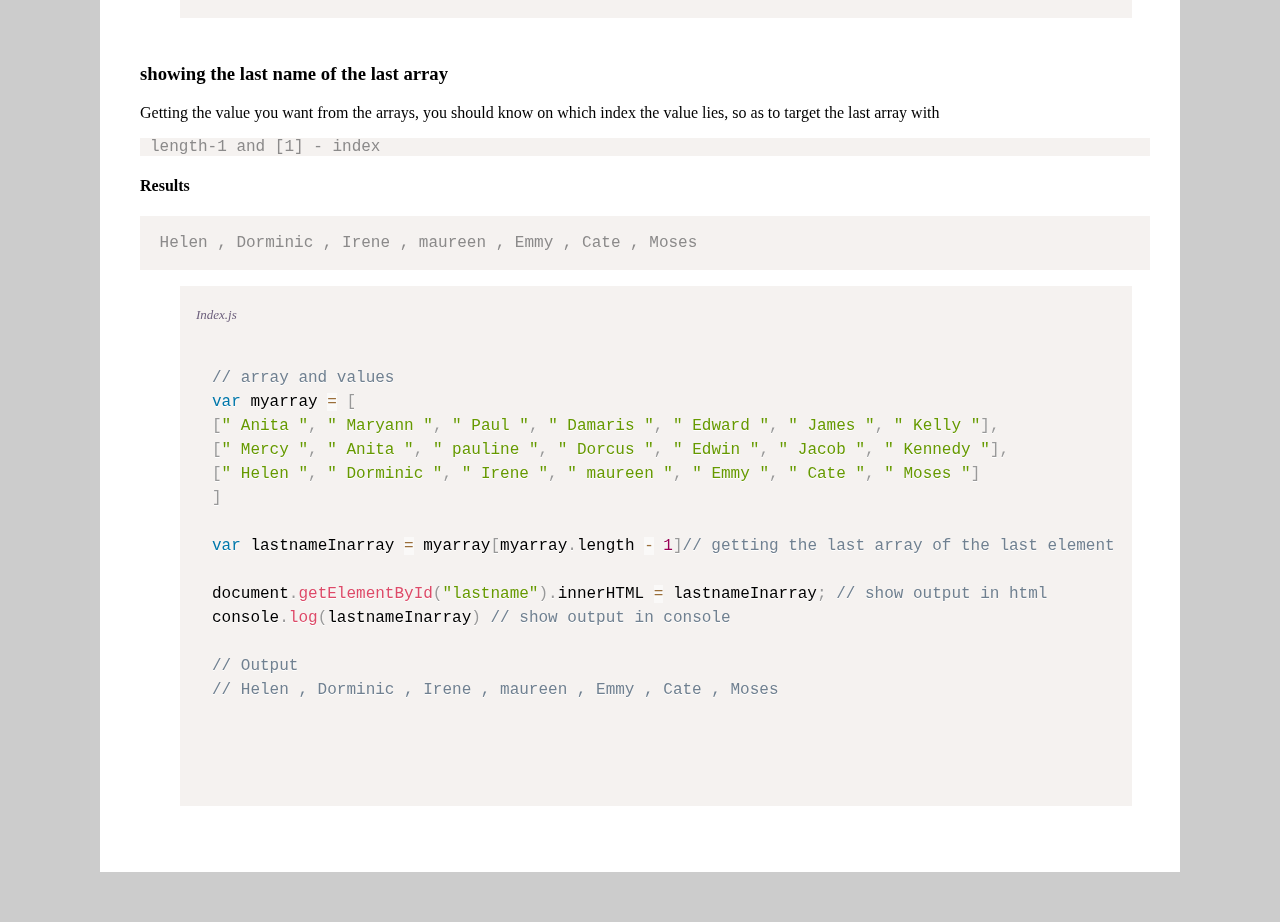
==== commit 46ac10bd: "added new codes and rearanged code sequence" ====
--- a/index.html
+++ b/index.html
@@ -76,6 +76,9 @@
                             <code class="language-javascript">
 var sum = 10 + 10 // normal addition 
 
+var sum = 10
+sum += 10  // use += operator to add the number to the given value
+
 document.getElementById("addition").innerHTML = sum; // show output in html
 console.log(a) // show output in console
 
@@ -97,6 +100,10 @@
                         <pre>
                             <code class="language-javascript">
 var substraction = 20 - 10 // munus
+
+var substraction = 20
+substraction -= 10 // reduce number by -= operator
+
 document.getElementById("Substraction").innerHTML = Substraction; // show output in html
 console.log(Substraction) // show output in console
 
@@ -117,7 +124,12 @@
                         <figcaption>Index.js</figcaption>
                         <pre>
                             <code class="language-javascript">
-var multiply = 10 * 10
+var multiply = 10 * 10  // use * to multiply a number--
+
+
+var multiply = 10
+multiply *= 10  // multiply by *= operator
+
 document.getElementById("multiplication").innerHTML = multiply; // show output in html
 console.log(multiply) // show output in console
 
@@ -136,7 +148,10 @@
                         <figcaption>Index.js</figcaption>
                         <pre>
                             <code class="language-javascript">
-var divide = 20 / 2
+var divide = 20 / 2 // slash operator to divide
+
+var divide = 20 
+divide /= 2 // use /= to divide the value to the number given
 
 document.getElementById("divide").innerHTML = divide; // show output in html
 console.log(divine) // show output in console
@@ -150,7 +165,7 @@
                  <br>
                 <div class="remainder">
                     <span> 5) Remainder</span>
-                    <p>he remainder is the integer "left over" after dividing one integer by another to produce an
+                    <p>The remainder is the integer "left over" after dividing one integer by another to produce an
                         integer quotient. The remainder in JavaScript is performed by percentage operator <mark>( % )</mark> </p>
                    <h4>Results</h4>
                     <pre> <div id="remainder"> </div> </pre> 
@@ -159,6 +174,10 @@
                         <pre>
                             <code class="language-javascript">
 var remainder = 11 % 2 // use percentage symbol for divition
+
+var remainder = 11
+remainder %= 2 // use %= to show the remainder after after the number is divided evenly
+
 document.getElementById("remainder").innerHTML = remainder; // show output in html
 console.log(remainder) // show output in console
 
@@ -168,10 +187,146 @@
                         </pre>
                     </figure>
                 </div>
+                <br>
+                <div class="increment">
+                    <h3>Incrementing number</h3> 
+                    <p>Incrementing is adding <mark >1</mark> to the given number. The increment in JavaScript is performed by operator <mark>(++)</mark> eg; number++ or var number= 22 + 1</p>
+                    <h4>Results</h4>
+                    <pre> <div id="increment"></div> </pre>
+                    <figure>
+                        <figcaption>Index.js</figcaption>
+                        <pre>
+                                            <code class="language-javascript">
+var number = 22 // declaring and assigning value
+
+number = 22 + 1 // adding 1 to value by plus to the number 
+
+// or
+
+number++  // using ++ to add 1 to the value
+
+document.getElementById("increment").innerHTML = number; // show output in html
+console.log(number) // show output in console
+                
+// Output
+// 23
+                                            </code>
+                                        </pre>
+                    </figure>
+                </div>
+
+                <div class="increment">
+                    <h3>Decrementing number</h3>
+                    <p>Decrementing is reducing a given number by <mark>1</mark>. The increment in JavaScript is performed by operator
+                        <mark>(--)</mark> eg; number--  or  var number = 22 - 1 </p>
+                    <h4>Results</h4>
+                    <pre> <div id="increment"></div> </pre>
+                    <figure>
+                        <figcaption>Index.js</figcaption>
+                        <pre>
+                             <code class="language-javascript">
+var number = 22 // declaring and assigning value
+                
+number = 22 - 1 // adding 1 to value by plus to the number 
+                
+// or
+                
+number--  // using -- to add 1 to the value
+                
+document.getElementById("increment").innerHTML = number; // show output in html
+console.log(number) // show output in console
+                                
+// Output
+// 21
+                            </code>
+                        </pre>
+                    </figure>
+                </div>
+                
                  <br>
+
+                <div class="manipulating-string">
+
+                    <div class="single-array">
+                        <h3>Strings</h3>
+                        <p>String can be a single, double or back stick quotes values assigned to a declared variable </p>
+                        <h4>Results</h4> 
+                        
+                        <pre> <div id="myString"></div> </pre>
+                        <figure>
+                            <figcaption> index.js</figcaption>
+                            <pre>
+                                <code class="language-javascript">
+// a string can be in a single or double quotes                
+
+Var myString = "I love code, everything to do with code is my passion"
+
+document.getElementById("myString").innerHTML = myString; // show output in html
+console.log(myString) // show output in console
+                                 
+// Output
+// I love code, everything to do with code is my passion
+                            
+                                        
+                                </code>
+                            </pre>
+                        </figure>
+                    </div>
+
+                    <br>
+                    <div class="string-anipulation">
+                    <h4>string manipulation</h4> 
+                   
+                    <pre> <div id="myStringEscapeQuotes"></div> </pre>
+                    <pre> <div id="doubleAndSingleQuotes"></div> </pre>
+                    <!-- <div id="manipulating-string"></div> -->
+                    <br>
+                
+                    <figure>
+                        <figcaption> index.js</figcaption>
+                        <pre>
+                            <code class="language-javascript">
+// escaping a literal quotes in a string
+// a string can be in a single or double quotes
+                
+// use \ to escape character in a double quotes
+var myStringEscapeQuotes = "I am \" Developer \" I love coding in JavaScript\""
+
+document.getElementById("myStringEscapeQuotes").innerHTML = myStringEscapeQuotes; // show output in html
+console.log(myStringEscapeQuotes) // show output in html
+                
+// Output
+// I am " Developer " I love coding in JavaScript and html
+                
+// use single quote outside a double quotes characters
+var doubleAndSingleQuotes = 'Html is " basic code " for all beginners" '
+                
+document.getElementById("doubleAndSingleQuotes").innerHTML = doubleAndSingleQuotes; // show output in html      
+console.log(doubleAndSingleQuotes) // show output in console
+                
+// Output
+// Html is " basic code " for all beginners"
+                
+// use \n for next line and \t for tab
+var myStringManipulation = 'I am first line \n\t\ I am second line with tab \n I am a third line"'
+                
+document.getElementById("manipulating-string").innerHTML = myStringManipulation; // output in html
+console.log(myStringManipulation)
+                
+// results in console
+// I am first line
+    // I am second line with tab
+// I am a third line
+                
+                                </code>
+                            </pre>
+                    </figure>
+                    </div>
+                </div>
+                <br>
                 <div class="stringAdd">
                     <h3>Adding strings</h3>
-                    <p>Making a single string by connecting different strings by addition symbol.</p>
+                    <p>Using <mark>(+)</mark> operator to add different strings to a single string</p>
                     
                     <h4>Results</h4>
                     <pre> <div id="stringAdd"></div> </pre>
@@ -196,11 +351,64 @@
                 </div>
             </div>
              <br>
+
+            <div class="length">
+                <h3>String Length</h3>
+                <p>Showing the number of letters in the word using <mark>length</mark></p>
+            
+                <h4>Results</h4>
+                <pre> <div id=length></div> </pre>
+                <figure>
+                    <figcaption>
+                        index.js
+                    </figcaption>
+                    <pre>
+                                    <code class="language-javascript">
+            var number = 0 // initial value is 0
+            var name = "anita" // the value
+            length = name.length // all leters in the variable anita
+            
+            document.getElementById("length").innerHTML = length; // show output in html
+            console.log(length) // show output in console
+            
+            // Output
+            // 5
+                                    </code>
+                                </pre>
+                </figure>
+            </div>
+            <br>
+
             <div class="array">
 
                 <h3>Array</h3>
-                <p>Nested arrays</p>
-                
+               <p>An array is a special variable, which can hold more than one value at a time.</p> 
+               
+                <span>1) Single array</span> 
+                
+                <h4>Results</h4>
+                <pre> <div id=singleArray> </div> </pre>
+
+                <figure>
+                    <figcaption>index.js</figcaption>
+                    <pre>
+                        <code class="language-javascript">
+var mySingleArray = [
+    [" Helen ", " Dorminic ", " Irene ", " maureen ", " Emmy ", " Cate ", " Moses "]
+]
+                
+document.getElementById("singleArray").innerHTML = mySingleArray;
+console.log(myarray) // show output in console
+                
+// Output
+// Helen , Dorminic , Irene , maureen , Emmy , Cate , Moses
+                                    </code>
+                                  </pre>
+                </figure>
+
+                <br>
+                <span>2) Nested arrays</span>
+                <p>Having more arrays within a single array</p>
                 <h4>Results</h4>
                <pre> <div id=array> </div> </pre> 
                 <br>
@@ -285,91 +493,6 @@
                 </figure>
             </div>
              <br>
-            
-            <div class="length">
-                <h3>showing length of my name</h3>
-                <p>shoing the number of letters in the word using <mark>length</mark></p>
-                
-                <h4>Results</h4>
-                <pre> <div id=length></div> </pre>
-                <figure>
-                    <figcaption>
-                        index.js
-                    </figcaption>
-                    <pre>
-                        <code class="language-javascript">
-var number = 0 // initial value is 0
-var name = "anita" // the value
-length = name.length // all leters in the variable anita
-
-document.getElementById("length").innerHTML = length; // show output in html
-console.log(length) // show output in console
-
-// Output
-// 5
-                        </code>
-                    </pre>
-                </figure>
-            </div>
-             <br>
-
-            <div class="manipulating-string">
-                <h3>Strings</h3>
-                
-                <h4>Results</h4>
-                <pre> <div id="myString"></div> </pre>
-                <div id="myStringEscapeQuotes"></div>
-                <div id="doubleAndSingleQuotes"></div>
-                <!-- <div id="manipulating-string"></div> -->
-                <br>
-                
-                <figure>
-                    <figcaption> index.js</figcaption>
-                    <pre>
-                    <code class="language-javascript">
-// escaping a literal quotes in a string
-// a string can be in a single or double quotes
-
-// strings
-myString = "I love code, everything to do with code"
-document.getElementById("myString").innerHTML = myString; // show output in html
-console.log(myString) // show output in console
-
-// Output
-// I love code, everything to do with code
-
-// use \ to escape character in a double quotes
-var myStringEscapeQuotes = "I am \" Developer \" I love coding in JavaScript\""
-document.getElementById("myStringEscapeQuotes").innerHTML = myStringEscapeQuotes; // show output in html
-console.log(myStringEscapeQuotes) // show output in html
-
-// Output
-// I am " Developer " I love coding in JavaScript and html
-
-// use single quote outside a double quotes characters
-var doubleAndSingleQuotes = 'Html is " basic code " for all beginners" '
-document.getElementById("doubleAndSingleQuotes").innerHTML = doubleAndSingleQuotes; // show output in html
-console.log(doubleAndSingleQuotes) // show output in console
-
-// Output
-// Html is " basic code " for all beginners"
-
-// use \n for next line and \t for tab
-var myStringManipulation = 'I am first line \n\t\ I am second line with tab \n I am a third line"'
-
-document.getElementById("manipulating-string").innerHTML = myStringManipulation; // output in html
-console.log(myStringManipulation)
-
-// results in console
-// I am first line
-    // I am second line with tab
-// I am a third line
-
-                    </code>
-                </pre>
-                
-                </figure>
-            </div>
         </div>
     </div>
     <!-- <script src="app.js"></script> -->
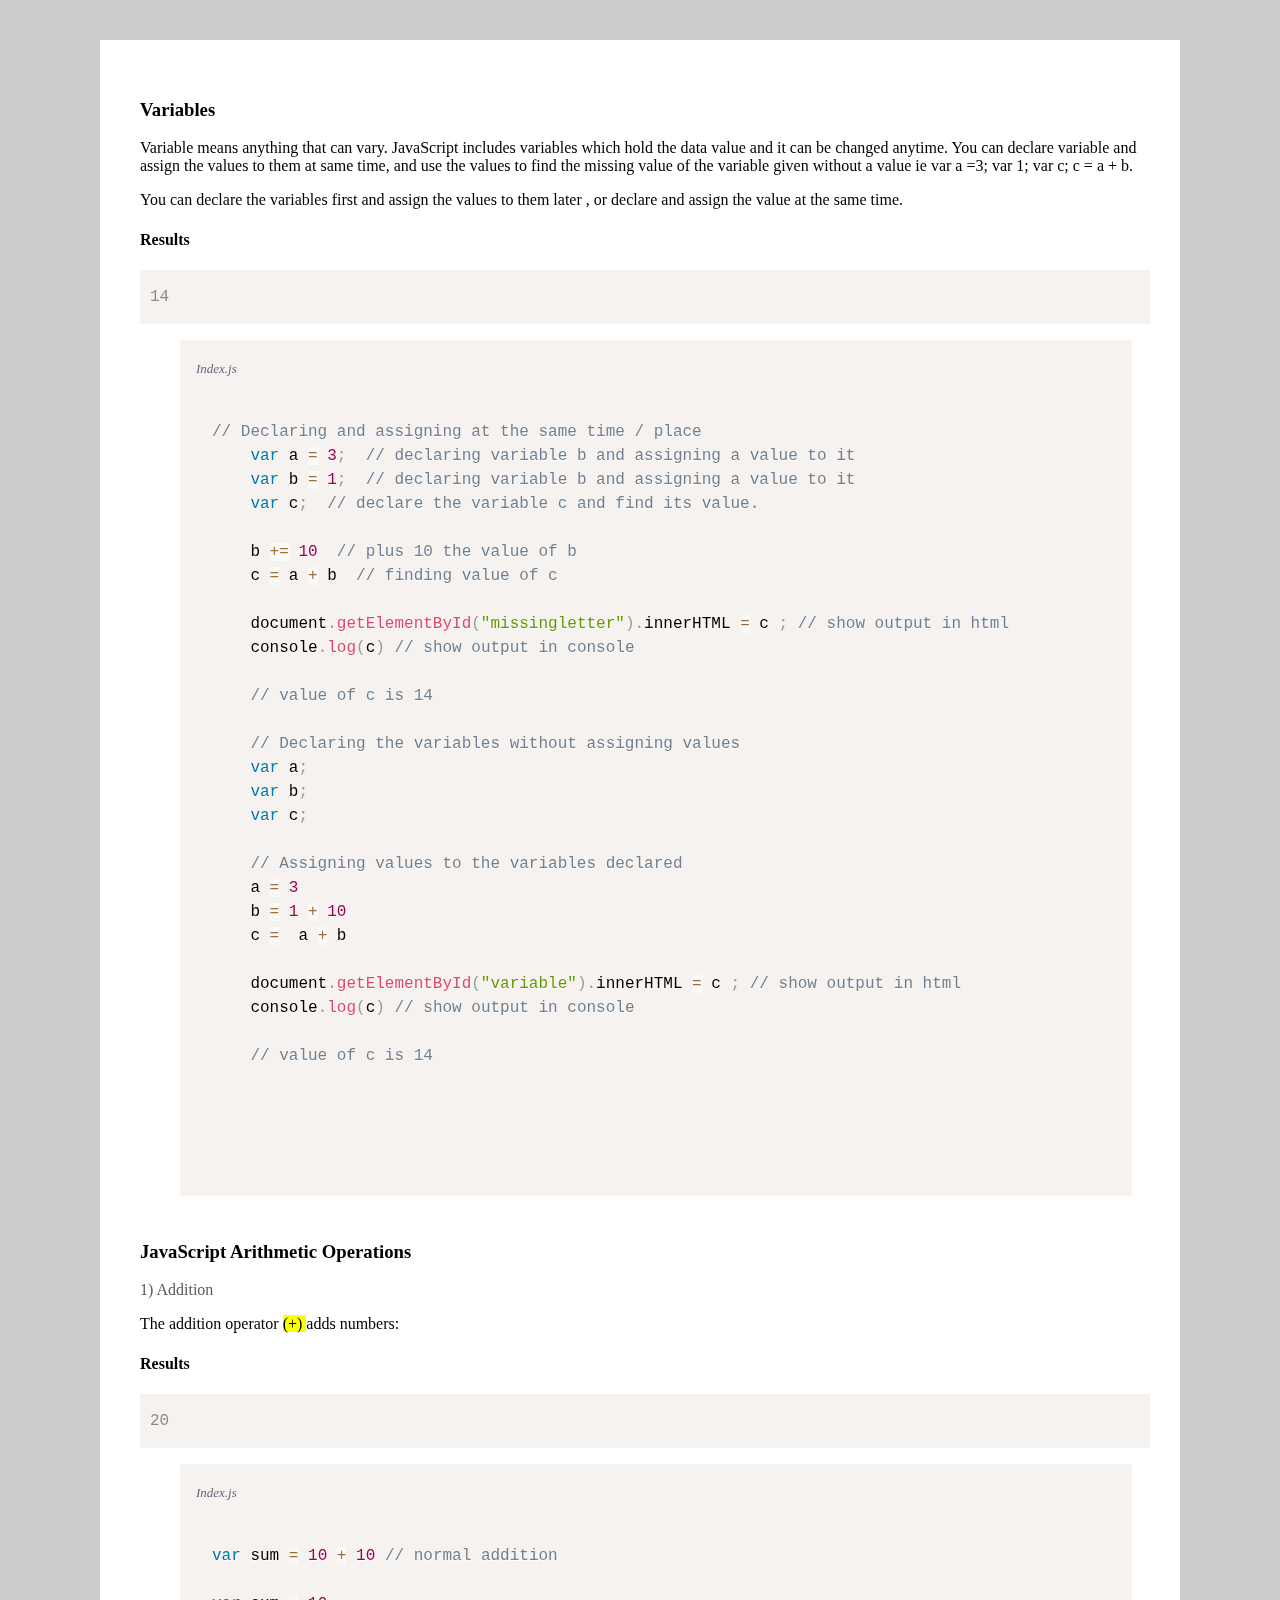
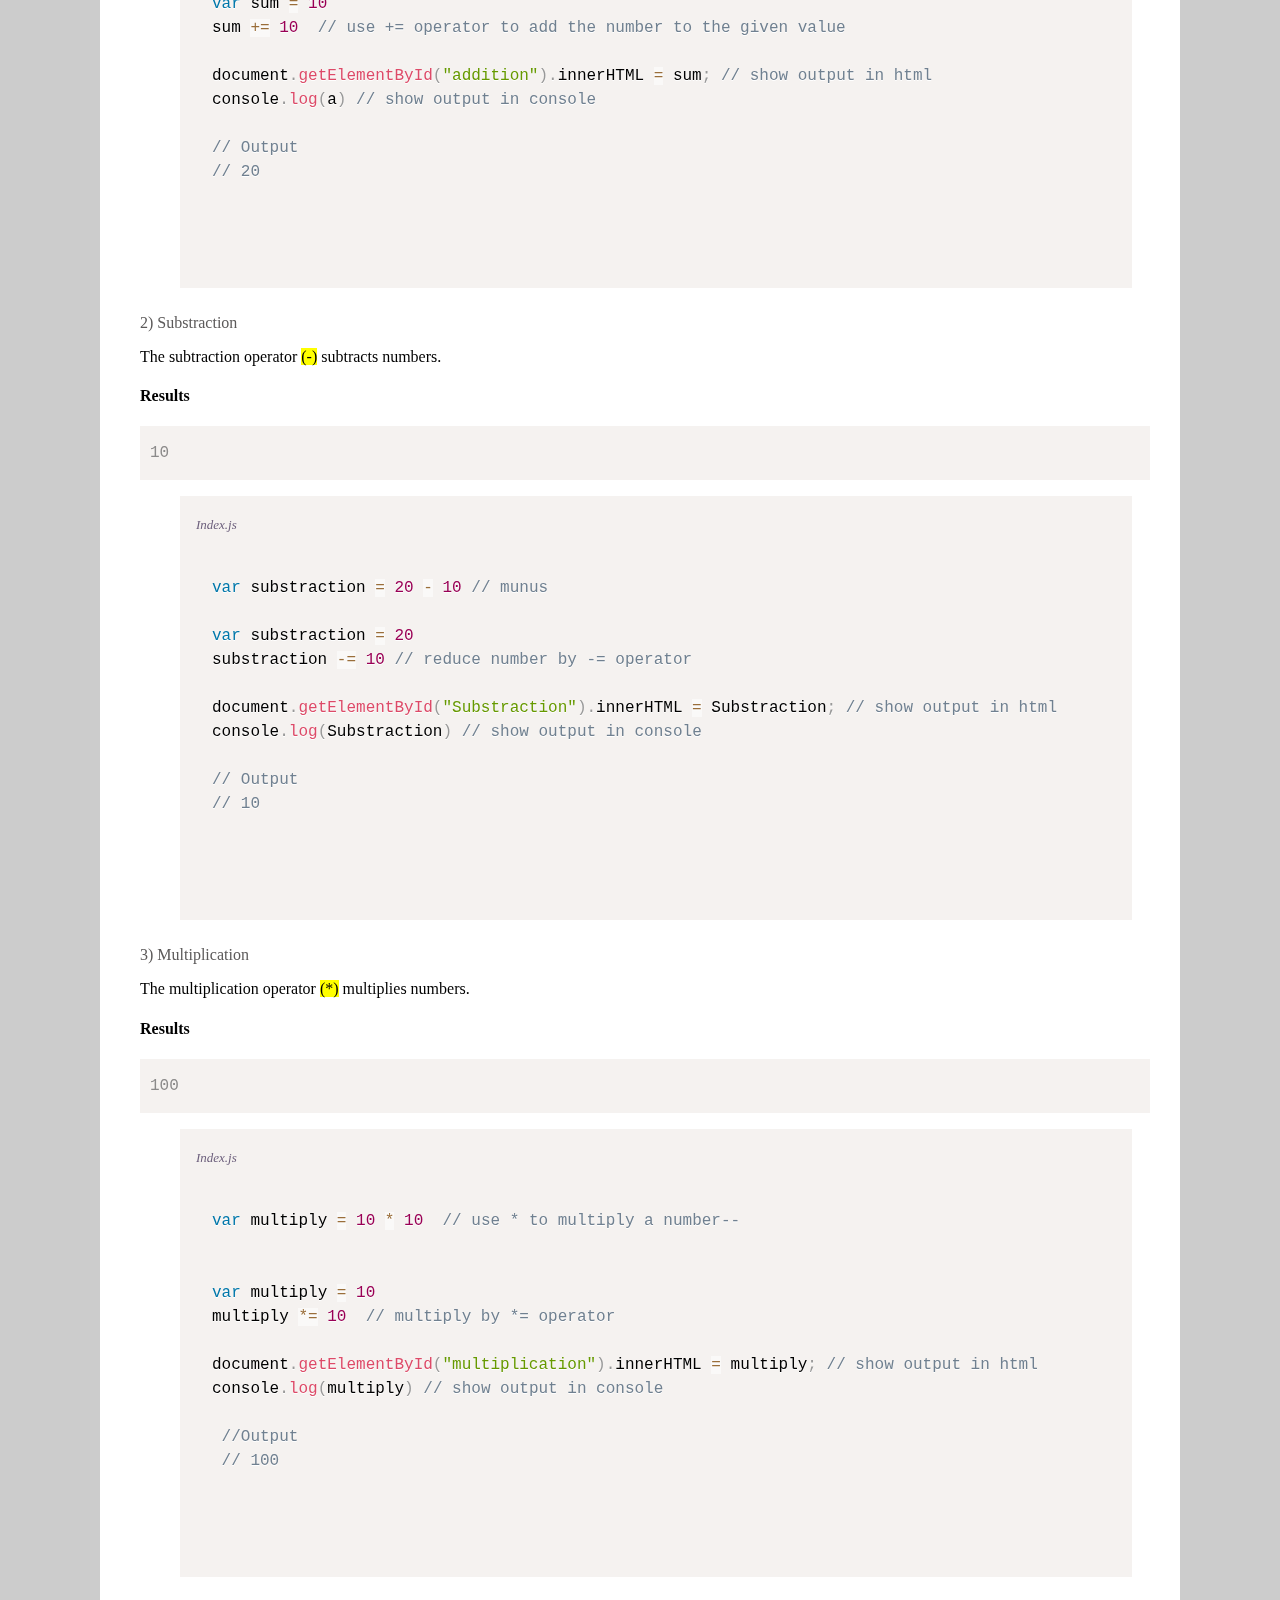
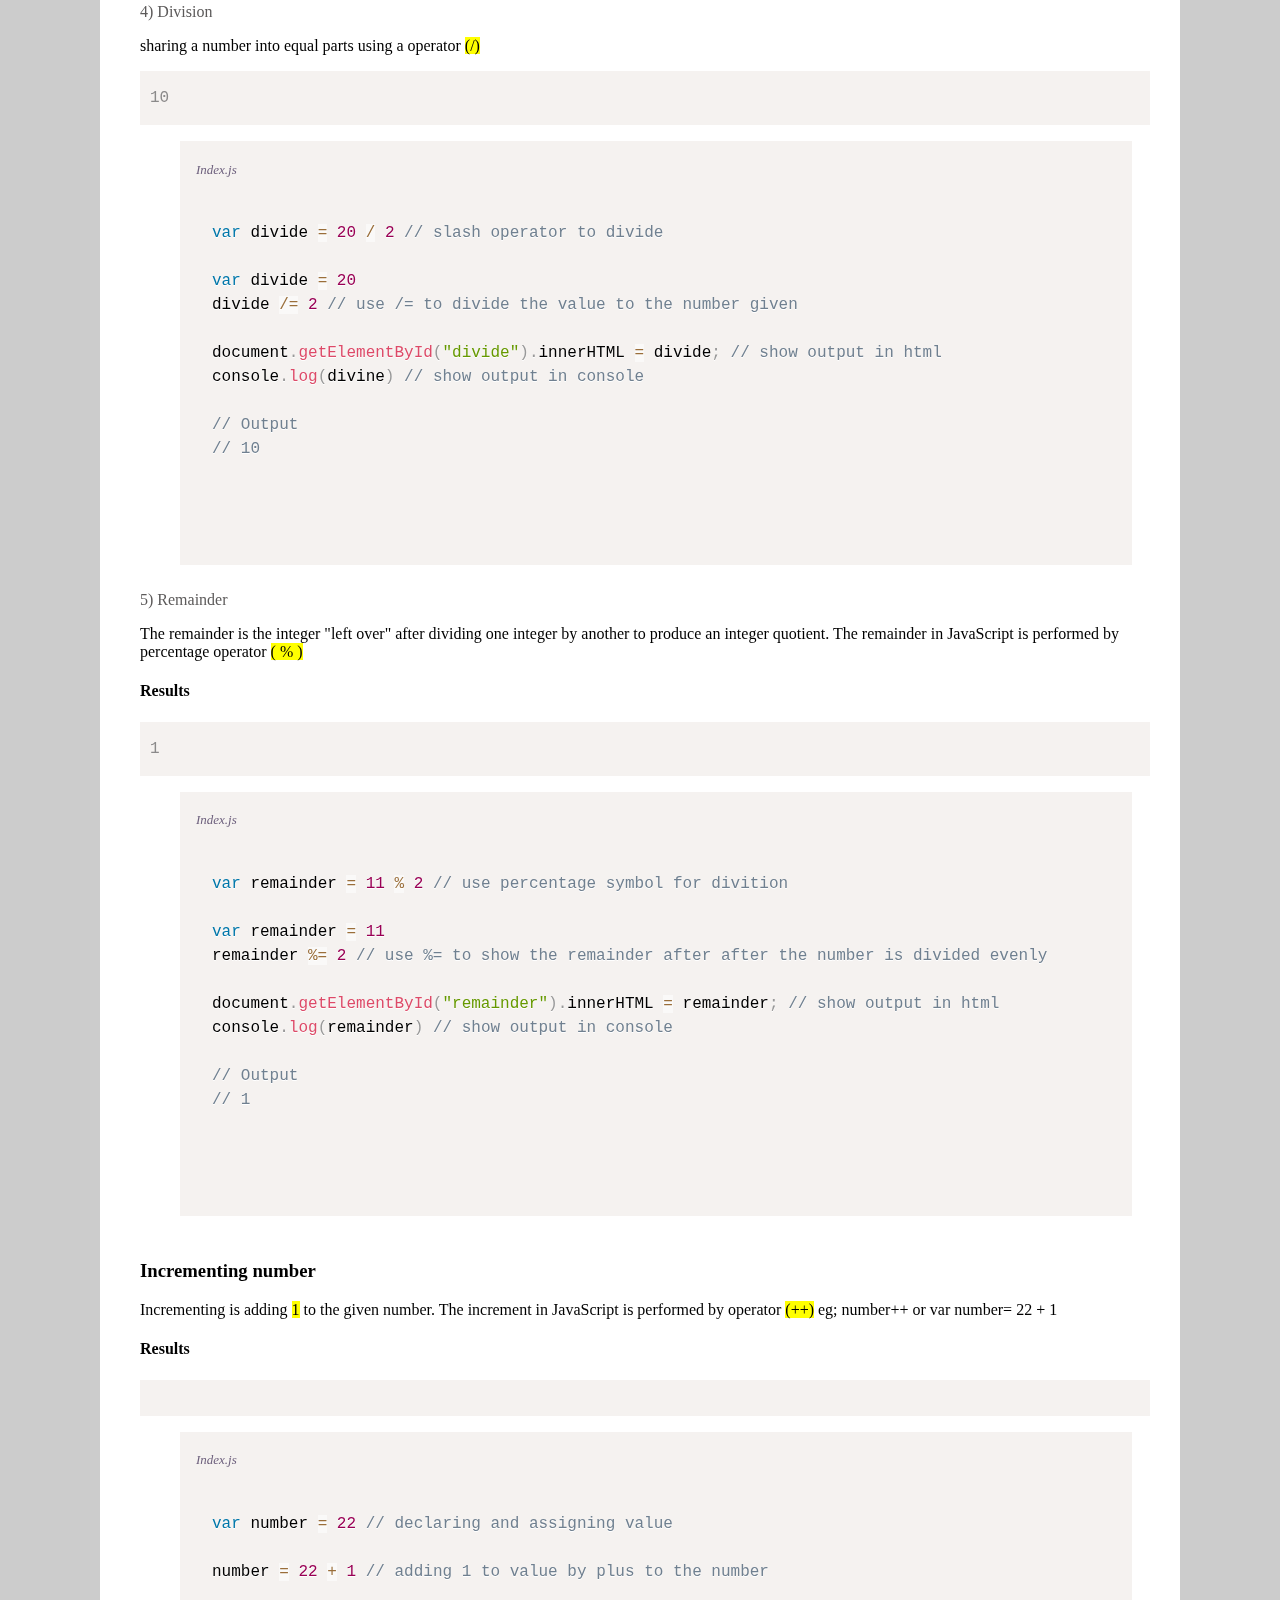
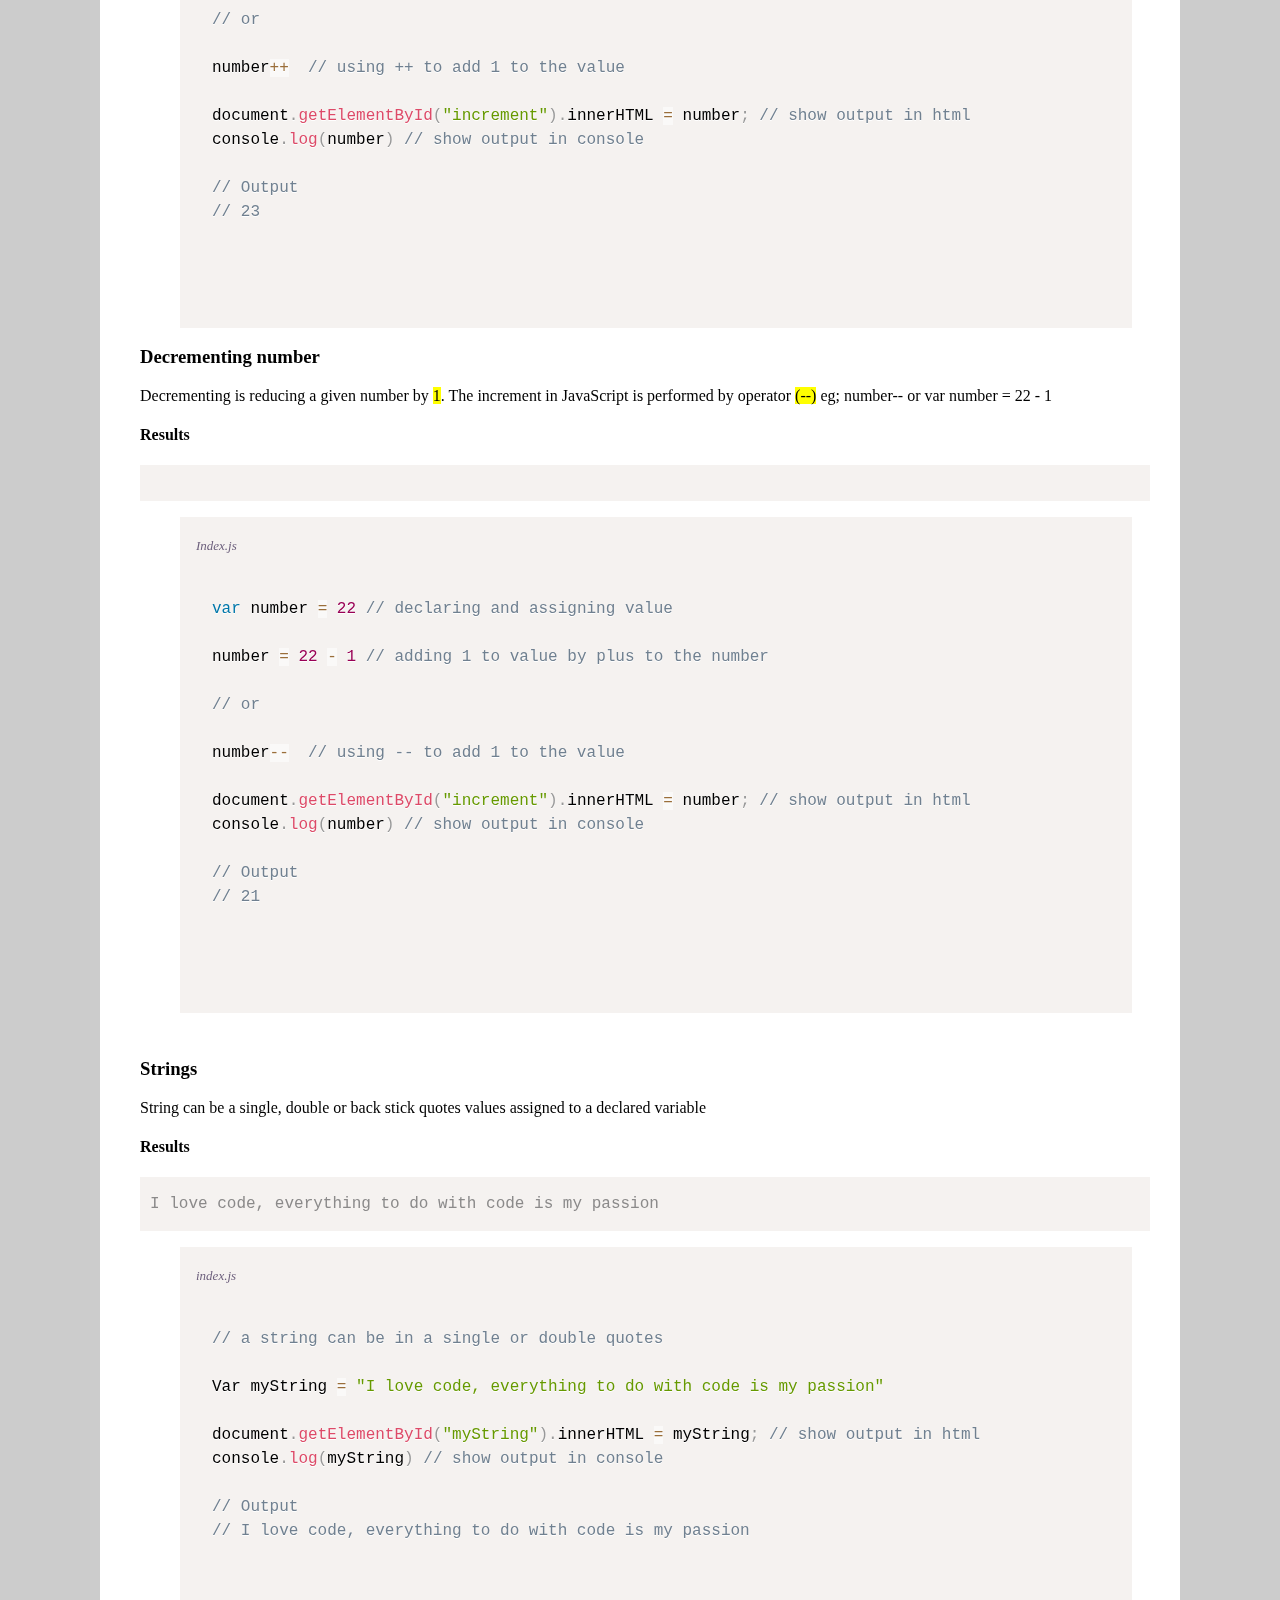
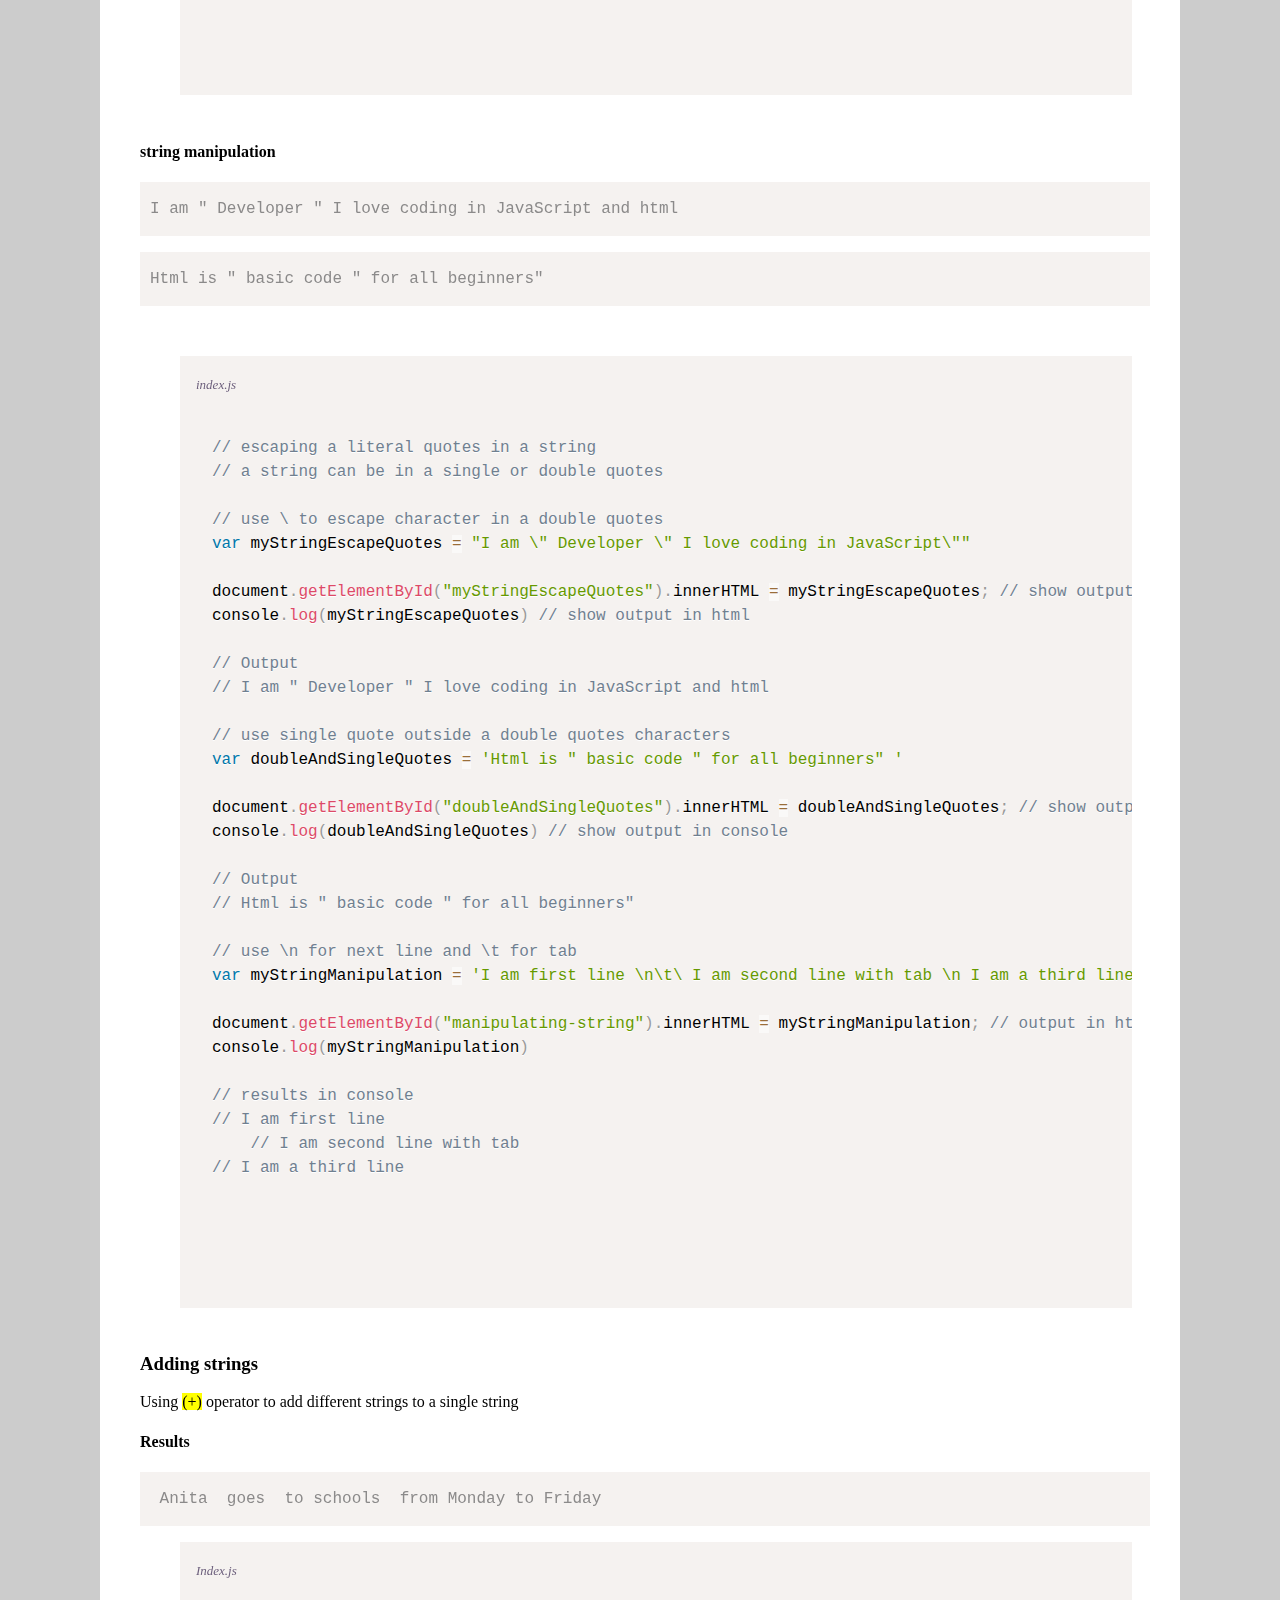
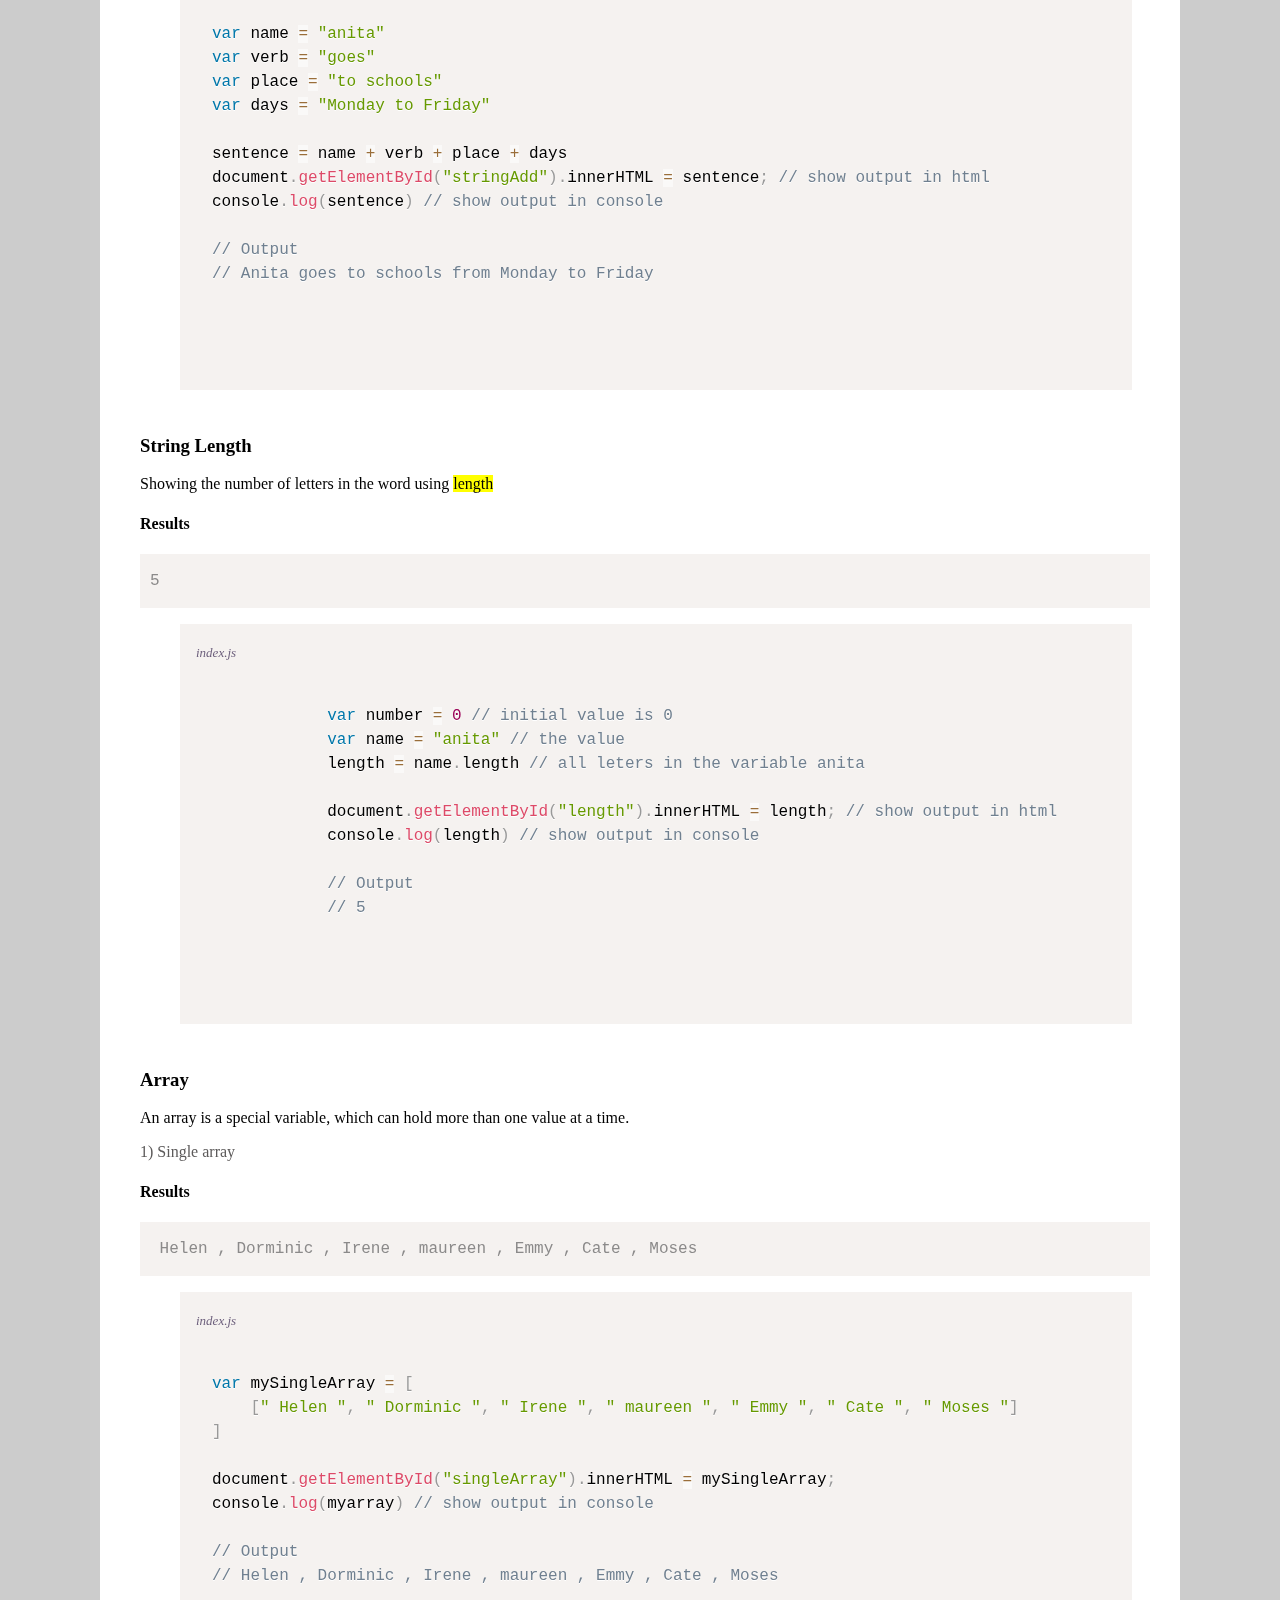
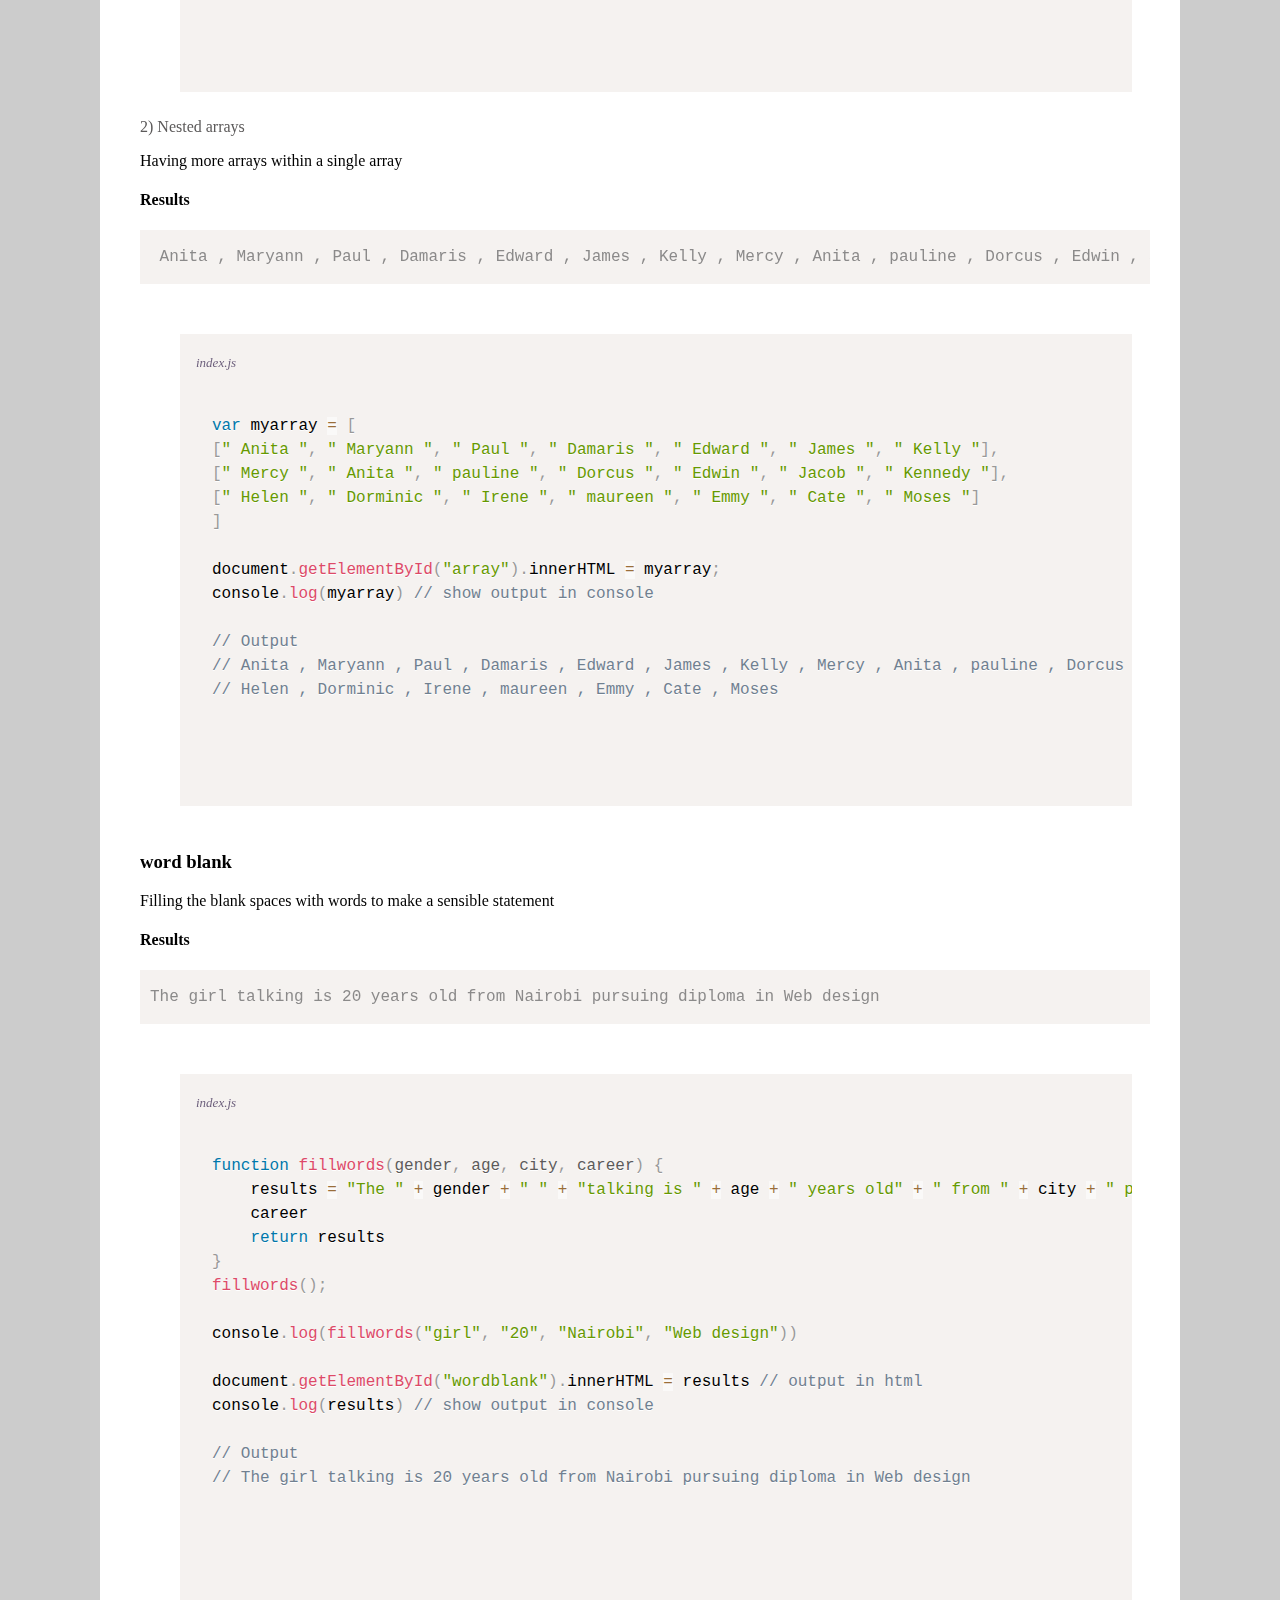
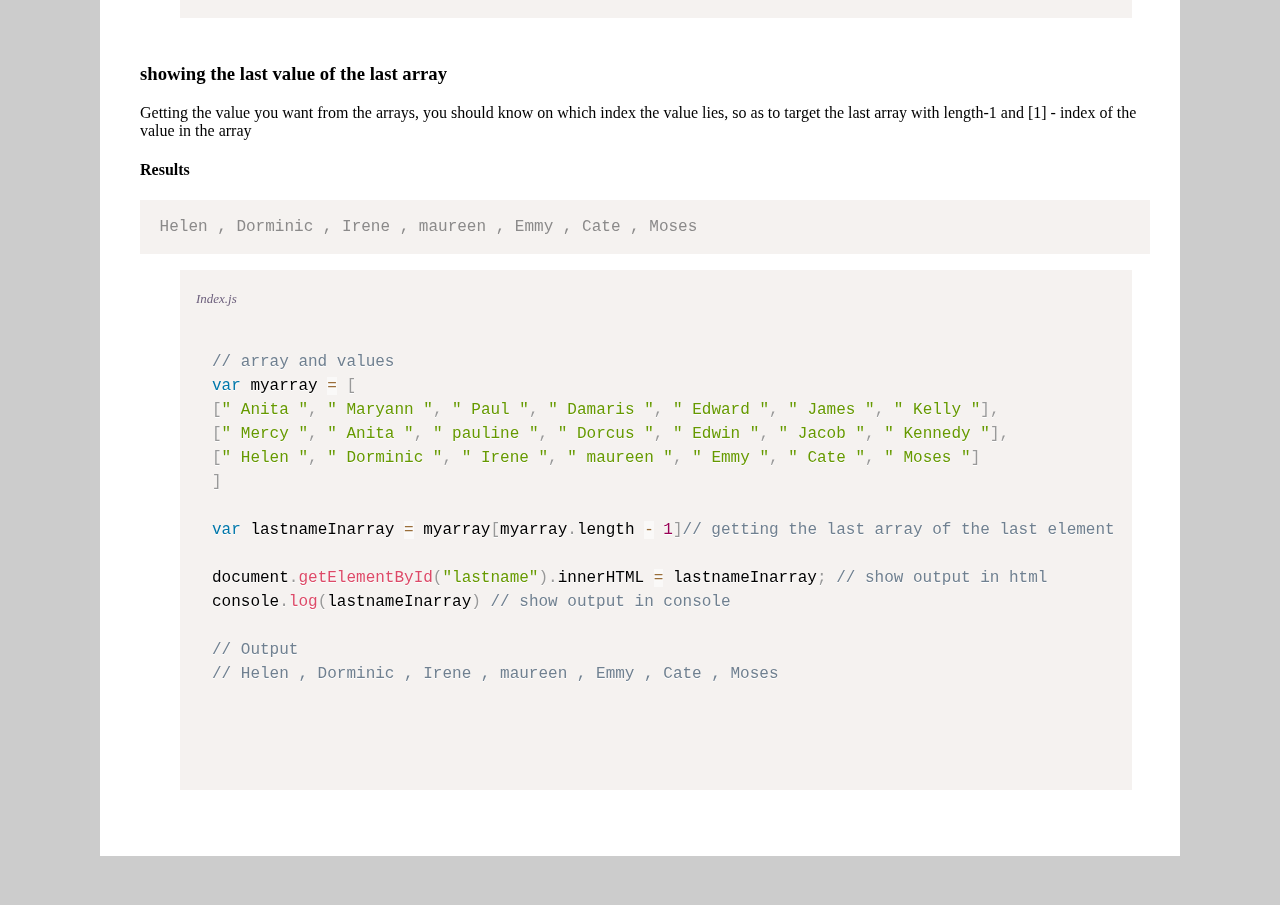
==== commit dda88f0b: "eddited statement in the show last value in the last array" ====
--- a/index.html
+++ b/index.html
@@ -465,8 +465,8 @@
             </div>
              <br>
             <div class="lastname">
-                <h3>showing the last name of the last array</h3>
-                <p>Getting the value you want from the arrays, you should know on which index the value lies, so as to target the last array with <pre>length-1 and [1] - index</pre> </p>
+                <h3>showing the last value of the last array</h3>
+                <p>Getting the value you want from the arrays, you should know on which index the value lies, so as to target the last array with length-1 and [1] - index of the value in the array</p>
                 
                 <h4>Results</h4>
                 <pre> <div id=lastname></div> </pre>
